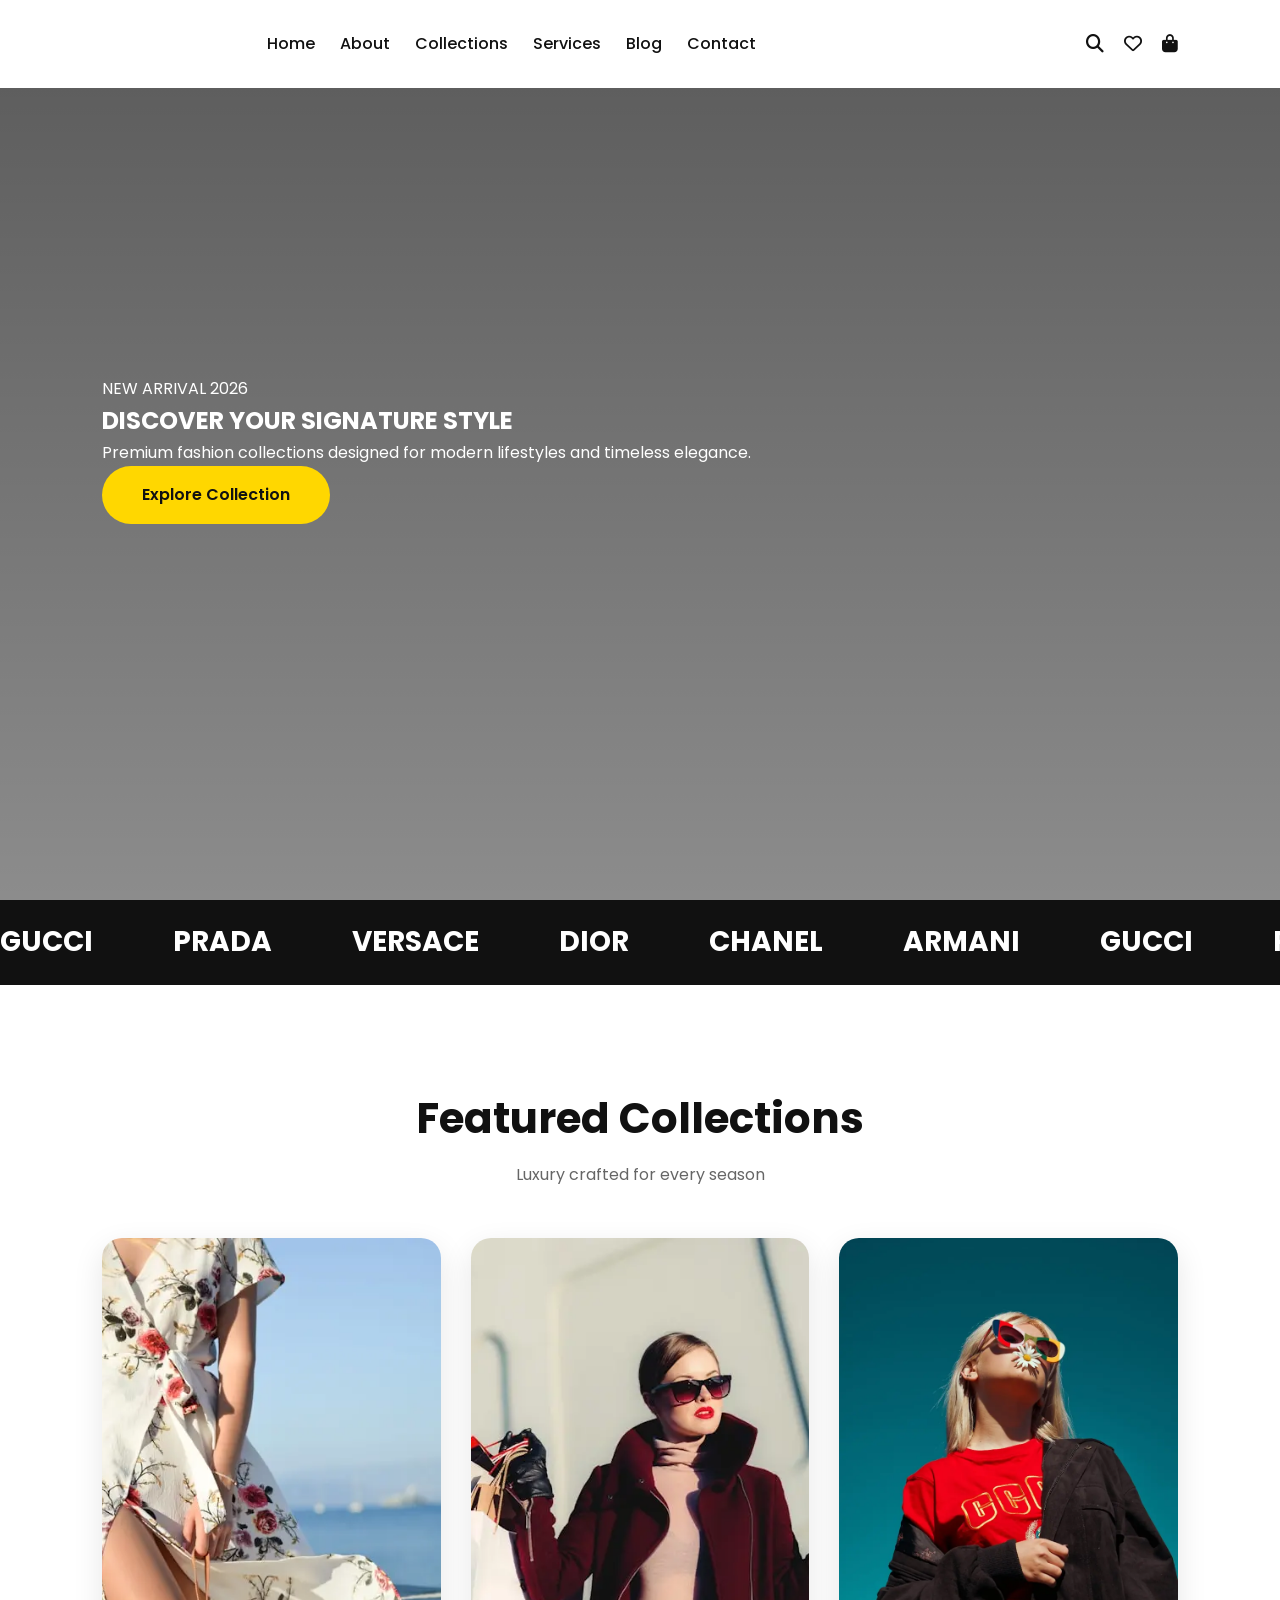
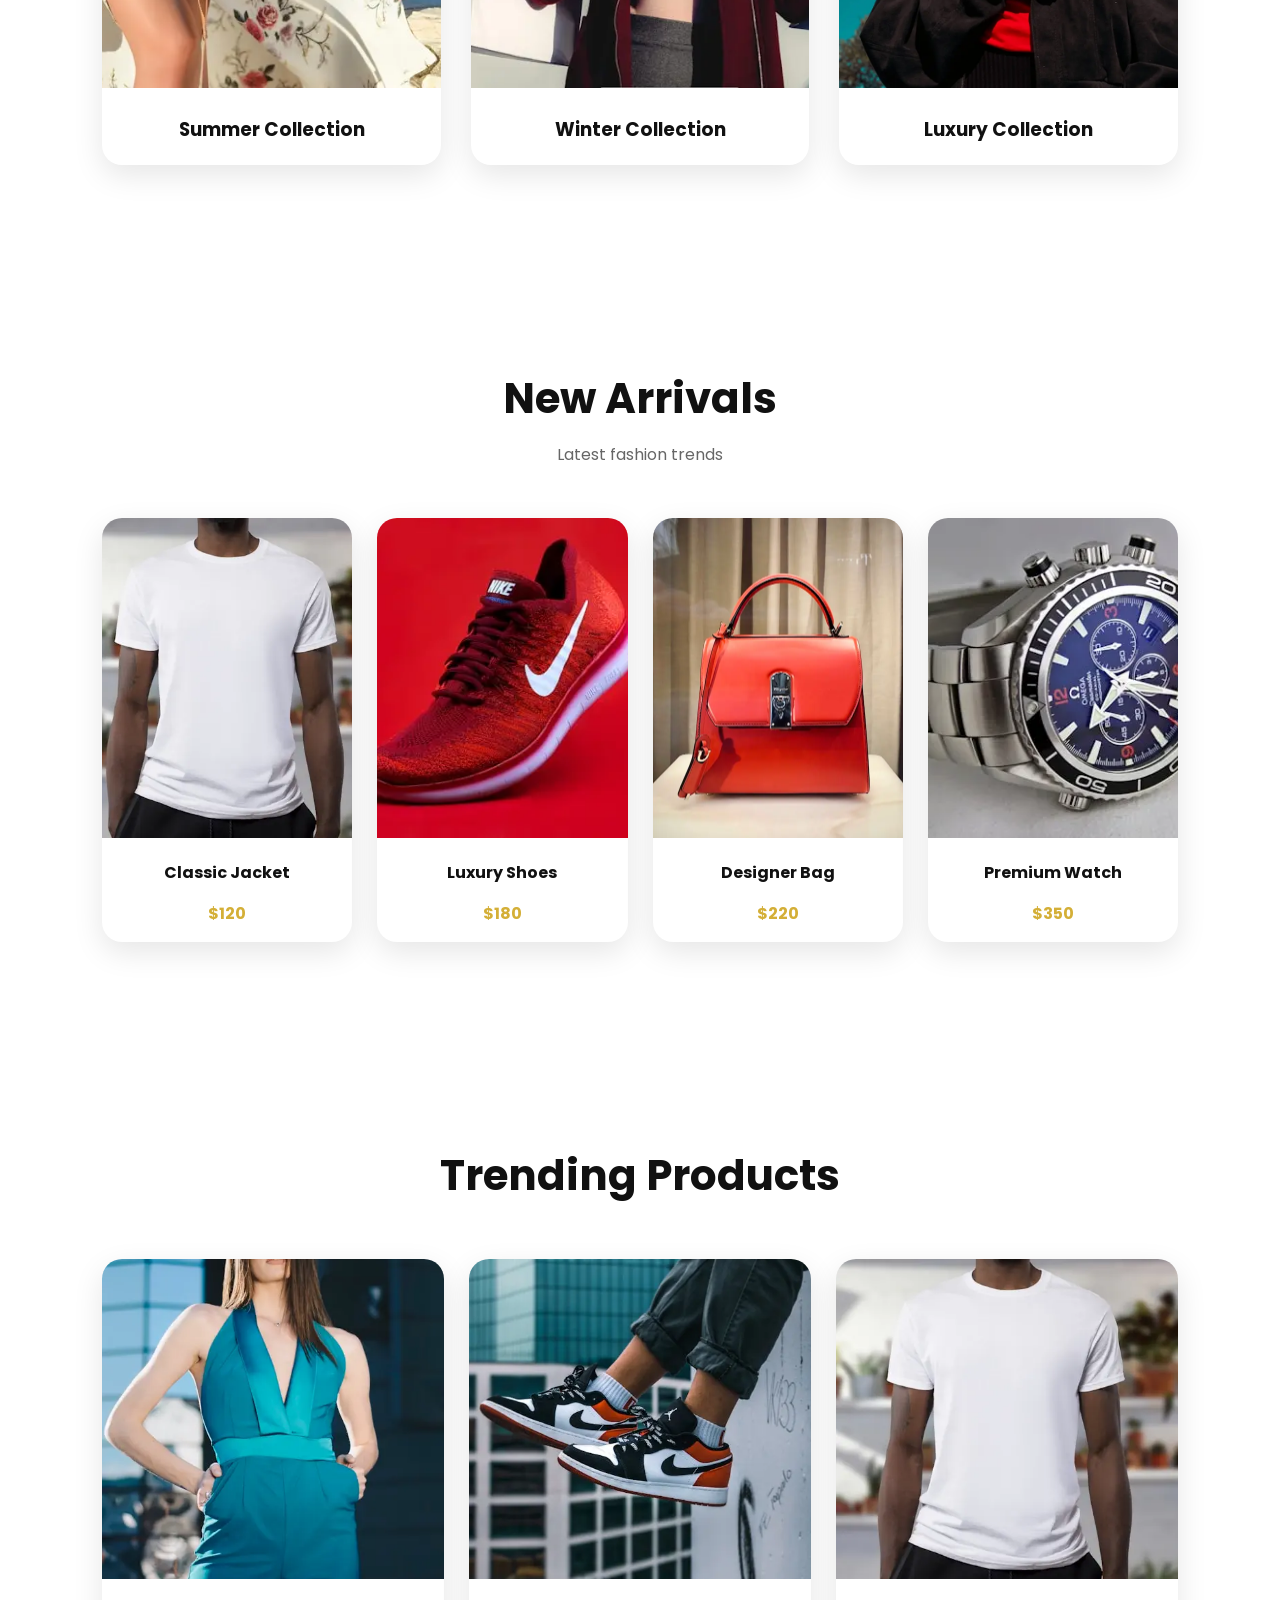
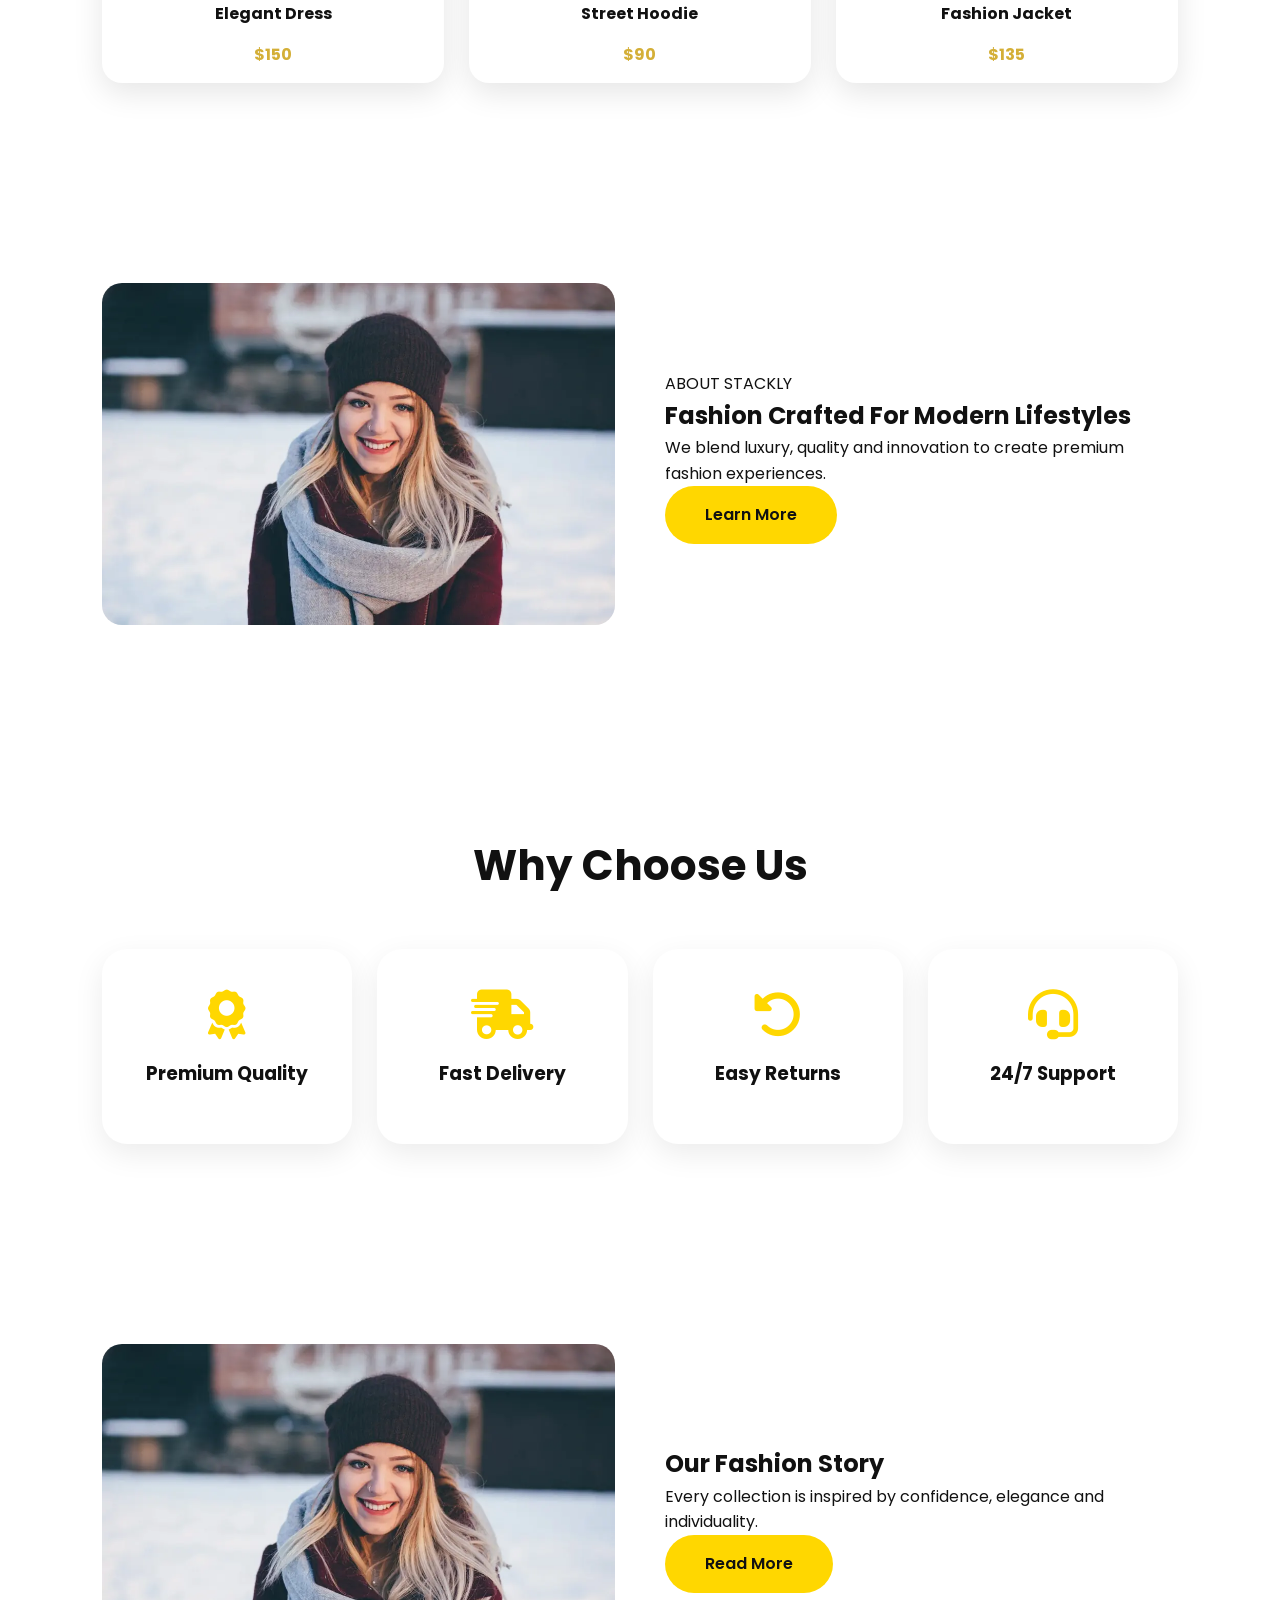
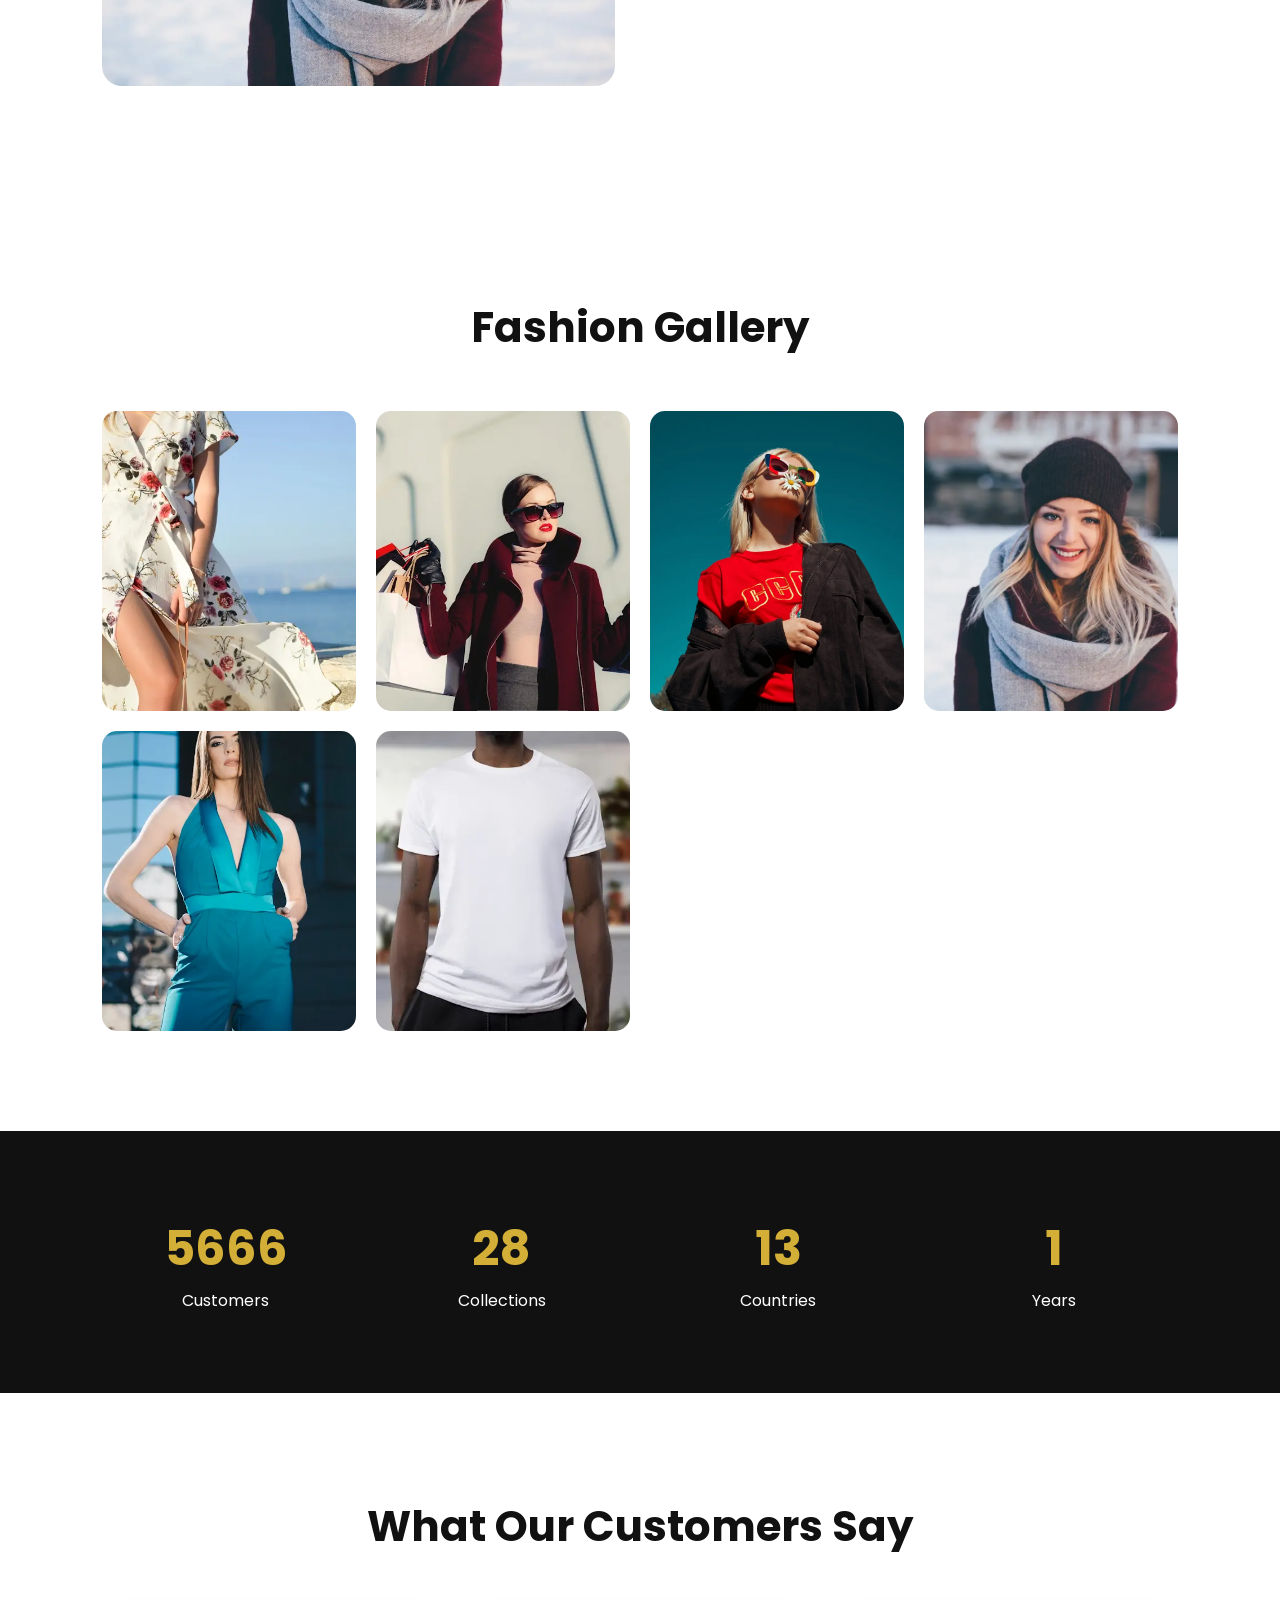
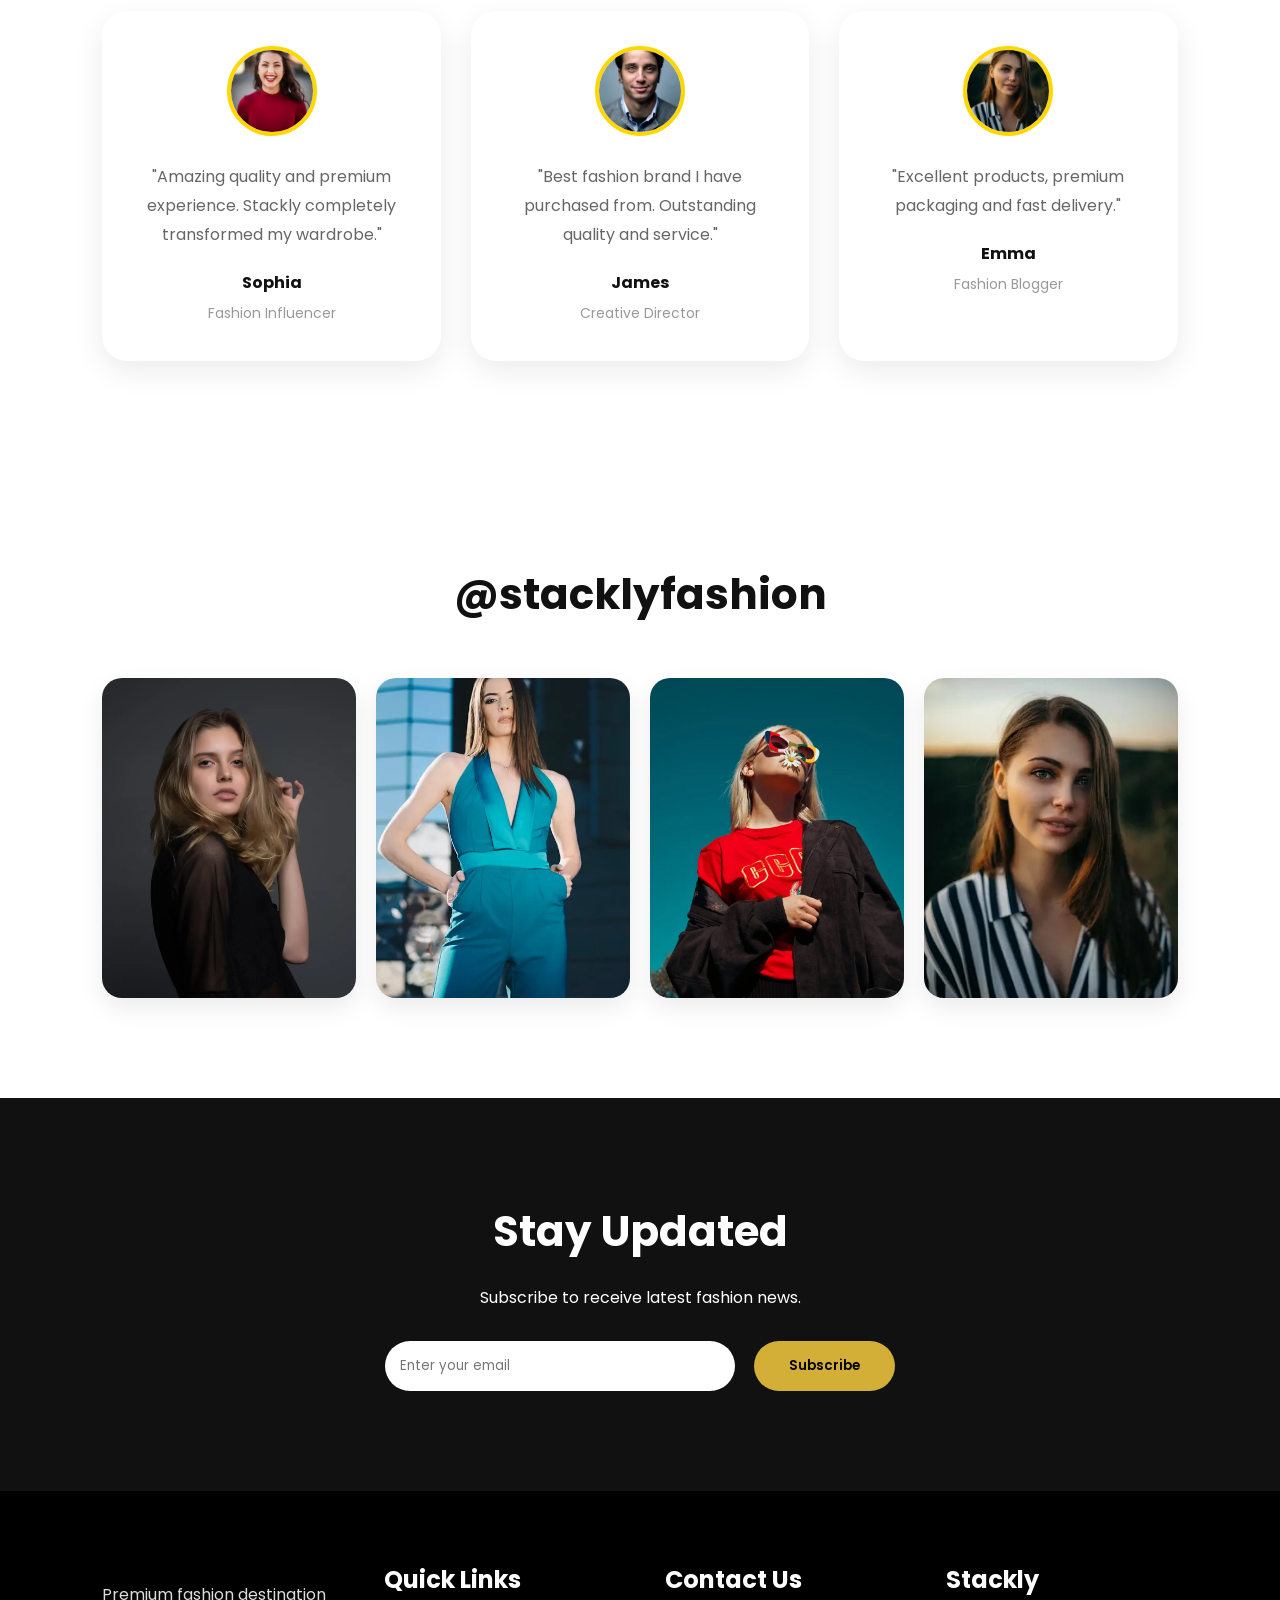
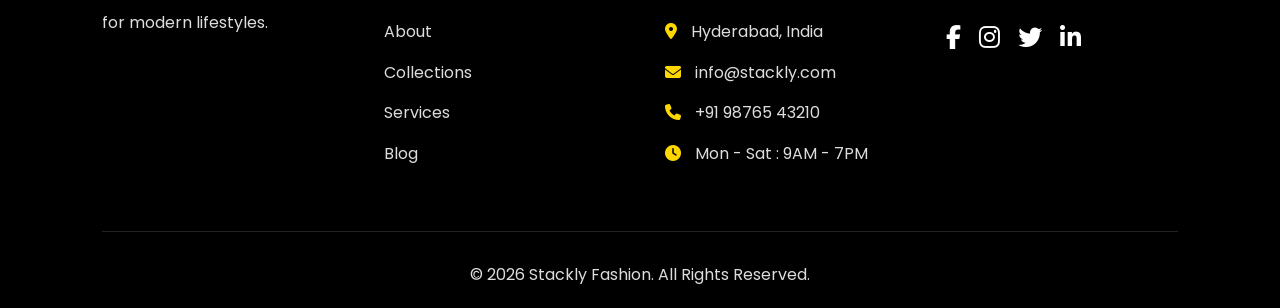
==== index.html @ 2f869a65 "first commit" ====
<!DOCTYPE html>
<html lang="en">
<head>
<meta charset="UTF-8">
<meta name="viewport" content="width=device-width, initial-scale=1.0">

<title>Stackly Fashion</title>

<link rel="stylesheet" href="style.css">

<link href="https://fonts.googleapis.com/css2?family=Poppins:wght@300;400;500;600;700;800&display=swap" rel="stylesheet">

<link rel="stylesheet"
href="https://cdnjs.cloudflare.com/ajax/libs/font-awesome/6.5.2/css/all.min.css">

</head>
<body>
<div class="loader">

    <div class="loader-content">

        <img src="images/logo2.png"
             alt=""
             class="loader-logo">

        <p class="loader-text">
            LOADING EXPERIENCE...
        </p>

    </div>

</div>


<!-- HEADER -->

<header class="header">

<div class="logo">
    <a href="index.html">
        <img src="images/logo.png" alt="">
    </a>
</div>

<nav class="navbar">

<a href="index.html">Home</a>
<a href="404.html">About</a>
<a href="404.html">Collections</a>
<a href="404.html">Services</a>
<a href="404.html">Blog</a>
<a href="404.html">Contact</a>

</nav>
<div class="overlay"></div>
<div class="header-icons">

<a href="404.html">
<i class="fa-solid fa-magnifying-glass"></i>
</a>

<a href="404.html">
<i class="fa-regular fa-heart"></i>
</a>

<a href="404.html">
<i class="fa-solid fa-bag-shopping"></i>
</a>

</div>

<div class="menu-btn">
<i class="fa-solid fa-bars"></i>
</div>

</header>

<!-- HERO -->

<section class="hero">

    <video autoplay muted loop playsinline class="hero-video">
        <source src="fashion-video.mp4/video.mp4" type="video/mp4">
    </video>

    <div class="hero-overlay"></div>

       <div class="hero-content">

        <span class="badge">NEW ARRIVAL 2026</span>

        <h1>
            DISCOVER YOUR
            SIGNATURE STYLE
        </h1>

        <p>
            Premium fashion collections designed
            for modern lifestyles and timeless elegance.
        </p>

        <div class="hero-buttons">

            <a href="404.html" class="btn">
                Explore Collection
            </a>

        </div>

    </div>



</section>

<!-- BRANDS -->

<section class="brands">

<div class="marquee">

<span>GUCCI</span>
<span>PRADA</span>
<span>VERSACE</span>
<span>DIOR</span>
<span>CHANEL</span>
<span>ARMANI</span>
<span>GUCCI</span>
<span>PRADA</span>

</div>

</section>

<!-- FEATURED COLLECTIONS -->

<section class="section">

<div class="section-title">

<h2>Featured Collections</h2>

<p>
Luxury crafted for every season
</p>

</div>

<div class="collection-grid">

<div class="collection-card fade-up">

<img src="images/img1 (1).webp">

<h3>Summer Collection</h3>

</div>

<div class="collection-card fade-up">

<img src="images/img2.webp">

<h3>Winter Collection</h3>

</div>

<div class="collection-card fade-up">

<img src="images/img3.webp">

<h3>Luxury Collection</h3>

</div>

</div>

</section>

<!-- NEW ARRIVALS -->

<section class="section">

<div class="section-title">

<h2>New Arrivals</h2>

<p>
Latest fashion trends
</p>

</div>

<div class="product-grid">

<div class="product-card">
<img src="images/img4.webp">
<h4>Classic Jacket</h4>
<span>$120</span>
</div>

<div class="product-card">
<img src="images/img5.webp">
<h4>Luxury Shoes</h4>
<span>$180</span>
</div>

<div class="product-card">
<img src="images/img6.webp">
<h4>Designer Bag</h4>
<span>$220</span>
</div>

<div class="product-card">
<img src="images/img7.webp">
<h4>Premium Watch</h4>
<span>$350</span>
</div>

</div>

</section>

<!-- TRENDING PRODUCTS -->

<section class="section">

<div class="section-title">

<h2>Trending Products</h2>

</div>

<div class="product-grid">

<div class="product-card">
<img src="images/img8.webp">
<h4>Elegant Dress</h4>
<span>$150</span>
</div>

<div class="product-card">
<img src="images/img9.webp">
<h4>Street Hoodie</h4>
<span>$90</span>
</div>

<div class="product-card">
<img src="images/img4.webp">
<h4>Fashion Jacket</h4>
<span>$135</span>
</div>

</div>

</section>

<!-- ABOUT -->
<section class="about section">

    <div class="about-image fade-left">

        <img src="images/img10.webp">

    </div>

    <div class="about-content fade-right">

        <span>ABOUT STACKLY</span>

        <h2>
            Fashion Crafted For
            Modern Lifestyles
        </h2>

        <p>
            We blend luxury, quality and innovation
            to create premium fashion experiences.
        </p>

        <a href="404.html" class="btn">
            Learn More
        </a>

    </div>

</section>
<!-- WHY CHOOSE US -->

<section class="section">

<div class="section-title">
<h2>Why Choose Us</h2>
</div>

<div class="why-grid">

<div class="why-card">
<i class="fa-solid fa-award"></i>
<h3>Premium Quality</h3>
</div>

<div class="why-card">
<i class="fa-solid fa-truck-fast"></i>
<h3>Fast Delivery</h3>
</div>

<div class="why-card">
<i class="fa-solid fa-rotate-left"></i>
<h3>Easy Returns</h3>
</div>

<div class="why-card">
<i class="fa-solid fa-headset"></i>
<h3>24/7 Support</h3>
</div>

</div>

</section>

<!-- FASHION STORY -->
<section class="story section">

    <div class="story-image fade-left">

        <img src="images/img10.webp">

    </div>

    <div class="story-content fade-right">

        <h2>Our Fashion Story</h2>

        <p>
            Every collection is inspired by confidence,
            elegance and individuality.
        </p>

        <a href="404.html" class="btn">
            Read More
        </a>

    </div>

</section>
<!-- GALLERY -->

<section class="section">

<div class="section-title">

<h2>Fashion Gallery</h2>

</div>

<div class="gallery-grid">

<img src="images/img1 (1).webp">

<img src="images/img2.webp">

<img src="images/img3.webp">

<img src="images/img10.webp">

<img src="images/img8.webp">

<img src="images/img4.webp">

</div>

</section>

<!-- COUNTERS -->

<section class="counter-section">

<div class="counter-box">
<h2 class="counter" data-target="50000">0</h2>
<p>Customers</p>
</div>

<div class="counter-box">
<h2 class="counter" data-target="250">0</h2>
<p>Collections</p>
</div>

<div class="counter-box">
<h2 class="counter" data-target="120">0</h2>
<p>Countries</p>
</div>

<div class="counter-box">
<h2 class="counter" data-target="15">0</h2>
<p>Years</p>
</div>

</section>

<!-- TESTIMONIALS -->
<section class="section">

    <div class="section-title">
        <h2>What Our Customers Say</h2>
    </div>

    <div class="testimonial-container">

        <div class="testimonial-card">

            <img src="images/img11.webp"
                 alt="Sophia">

            <p>
                "Amazing quality and premium experience.
                Stackly completely transformed my wardrobe."
            </p>

            <h4>Sophia</h4>

            <span>Fashion Influencer</span>

        </div>

        <div class="testimonial-card">

            <img src="images/img12.webp"
                 alt="James">

            <p>
                "Best fashion brand I have purchased from.
                Outstanding quality and service."
            </p>

            <h4>James</h4>

            <span>Creative Director</span>

        </div>

        <div class="testimonial-card">

            <img src="images/img13.webp"
                 alt="Emma">

            <p>
                "Excellent products, premium packaging
                and fast delivery."
            </p>

            <h4>Emma</h4>

            <span>Fashion Blogger</span>

        </div>

    </div>

</section>

<!-- INSTAGRAM -->

<section class="section">

<div class="section-title">

<h2>@stacklyfashion</h2>

</div>

<div class="instagram-grid">

<img src="images/img14.webp">

<img src="images/img8.webp">

<img src="images/img3.webp">

<img src="images/img13.webp">

</div>

</section>

<!-- NEWSLETTER -->

<section class="newsletter">

<h2>
Stay Updated
</h2>

<p>
Subscribe to receive latest fashion news.
</p>

<form>

<input
type="email"
placeholder="Enter your email">

<button>
Subscribe
</button>

</form>

</section>

<!-- FOOTER -->

<footer>

    <div class="footer-container">

        <!-- Logo Section -->

        
        <div class="footer-brand">
           <a href="index.html">
            <img src="images/logo2.png" alt="" class="footer-logo">
             </a>
            <p>
                Premium fashion destination for modern lifestyles.
            </p>

        </div>

        <!-- Quick Links -->

        <div class="footer-links">

            <h3>Quick Links</h3>

            <a href="404.html">About</a>

            <a href="404.html">Collections</a>

            <a href="404.html">Services</a>

            <a href="404.html">Blog</a>

        </div>

        <!-- Contact Us -->

        <div class="footer-contact">

            <h3>Contact Us</h3>

            <a href="404.html">
                <i class="fas fa-map-marker-alt"></i>
                Hyderabad, India
            </a>

            <a href="404.html">
                <i class="fas fa-envelope"></i>
                info@stackly.com
            </a>

            <a href="404.html">
                <i class="fas fa-phone"></i>
                +91 98765 43210
            </a>

            <a href="404.html">
                <i class="fas fa-clock"></i>
                Mon - Sat : 9AM - 7PM
            </a>

        </div>

        <!-- Social -->

        <div class="footer-social">

            <h3>Stackly</h3>

            <div class="socials">

                <a href="404.html">
                    <i class="fab fa-facebook-f"></i>
                </a>

                <a href="404.html">
                    <i class="fab fa-instagram"></i>
                </a>

                <a href="404.html">
                    <i class="fab fa-twitter"></i>
                </a>

                <a href="404.html">
                    <i class="fab fa-linkedin-in"></i>
                </a>

            </div>

        </div>

    </div>

    <div class="copyright">
        © 2026 Stackly Fashion. All Rights Reserved.
    </div>

</footer>

<script src="script.js"></script>

</body>
</html>
---- style.css ----
/* =========================
   GOOGLE FONT RESET
========================= */

*{
    margin:0;
    padding:0;
    box-sizing:border-box;
    font-family:'Poppins',sans-serif;
}

html{
    scroll-behavior:smooth;
}

body{
    background:#fff;
    color:#111;
    overflow-x:hidden;
    line-height:1.6;
}

/* =========================
   COLORS
========================= */

:root{
    --primary:#111;
    --secondary:#fff;
    --accent:#d4af37;
    --light:#f5f5f5;
    --gray:#666;
    --shadow:0 10px 30px rgba(0,0,0,.1);
}

/* =========================
   LOADER
========================= */
/* =========================
   LOADER
========================= */
/* STACKLY EXPERIENCE LOADER */

.loader{
    position:fixed;
    top:0;
    left:0;

    width:100%;
    height:100vh;

    background:rgba(0,0,0,0.95);

    display:flex;
    justify-content:center;
    align-items:center;

    z-index:99999;

    backdrop-filter:blur(8px);

    transition:0.8s ease;
}

.loader.hide{
    opacity:0;
    visibility:hidden;
}

.loader-content{
    text-align:center;
}

.loader-logo{
    width:280px;
    max-width:80%;
    height:auto;

    animation:fadeLogo 2s ease-in-out infinite;
}

.loader-text{
    margin-top:20px;

    color:#d4af37;

    font-size:18px;

    letter-spacing:6px;

    text-transform:uppercase;

    animation:textBlink 1.5s ease-in-out infinite;
}

@keyframes fadeLogo{

    0%{
        opacity:0.5;
        transform:scale(0.98);
    }

    50%{
        opacity:1;
        transform:scale(1);
    }

    100%{
        opacity:0.5;
        transform:scale(0.98);
    }

}

@keyframes textBlink{

    0%{
        opacity:0.4;
    }

    50%{
        opacity:1;
    }

    100%{
        opacity:0.4;
    }

}

@media(max-width:768px){

    .loader-logo{
        width:220px;
    }

    .loader-text{
        font-size:14px;
        letter-spacing:4px;
    }

}
/* =========================
   HEADER
========================= */

.header{
    position:fixed;
    top:0;
    left:0;
    width:100%;
    background:#ffffff;
    backdrop-filter:blur(12px);
    display:flex;
    justify-content:space-between;
    align-items:center;
    padding:18px 8%;
    z-index:1000;
    box-shadow:0 2px 10px rgba(0,0,0,.05);
}

.logo a{
    text-decoration:none;
    color:#111;
    font-size:28px;
    font-weight:800;
    letter-spacing:2px;
}

.navbar{
    display:flex;
    gap:25px;
}

.navbar a{
    text-decoration:none;
    color:#111;
    font-weight:500;
    transition:0.3s ease;
    display:inline-block;
}

.navbar a:hover{
    transform:scale(1.05);
    color:#FFD700;
}

.header-icons{
    display:flex;
    gap:20px;
}

.header-icons a{
    color:#111;
    font-size:18px;
    transition:0.3s ease;
    display:inline-block;
}

.header-icons a:hover{
    color:#FFD700;
    transform:scale(1.05);
}

.menu-btn{
    display:none;
    font-size:24px;
    cursor:pointer;
}

/* =========================
   HERO
========================= */
.hero{
    position:relative;
    min-height:100vh;
    display:flex;
    align-items:center;
    padding:0 8%;
    overflow:hidden;
}

.hero-video{
    position:absolute;
    top:0;
    left:0;

    width:100%;
    height:100%;

    object-fit:cover;

    z-index:-2;
}

.hero-overlay{
    position:absolute;
    top:0;
    left:0;

    width:100%;
    height:100%;

    background:
    linear-gradient(
        rgba(0,0,0,.65),
        rgba(0,0,0,.45)
    );

    z-index:-1;
}

.hero-content{
    position:relative;
    z-index:2;
    color:#fff;
    max-width:700px;
}

.btn{
    display:inline-flex;
    align-items:center;
    justify-content:center;

    background:#FFD700;
    color:#111;

    text-decoration:none;

    padding:16px 40px;

    border-radius:50px;

    font-size:16px;
    font-weight:600;

    border:none;

    transition:.4s ease;

    text-align:center;
}

.btn:hover{

    background:#ffcc00;

    transform:
    translateY(-5px);

    box-shadow:
    0 12px 25px rgba(255,215,0,.35);
}

@media(max-width:768px){

    .hero-buttons{
        display:flex;
        justify-content:center;
        align-items:center;
    }

    .btn{
        min-width:220px;
    }

}

@media(max-width:768px){

    .hero{
        text-align:center;
        justify-content:center;
        padding:0 20px;
    }

    .hero-content h1{
        font-size:42px;
    }

    .hero-content p{
        font-size:16px;
    }

}

/* =========================
   SECTION
========================= */

.section{
    padding:100px 8%;
}

.section-title{
    text-align:center;
    margin-bottom:50px;
}

.section-title h2{
    font-size:42px;
    margin-bottom:10px;
}

.section-title p{
    color:var(--gray);
}

/* =========================
   BRANDS
========================= */

.brands{
    background:#111;
    color:#fff;
    overflow:hidden;
    padding:20px 0;
}

.marquee{
    display:flex;
    gap:80px;
    white-space:nowrap;
    animation:marquee 15s linear infinite;
}

.marquee span{
    font-size:28px;
    font-weight:700;
}

@keyframes marquee{
    from{
        transform:translateX(0);
    }
    to{
        transform:translateX(-50%);
    }
}

/* =========================
   COLLECTIONS
========================= */

.collection-grid{
    display:grid;
    grid-template-columns:repeat(auto-fit,minmax(300px,1fr));
    gap:30px;
}

.collection-card{
    overflow:hidden;
    border-radius:20px;
    box-shadow:var(--shadow);
}

.collection-card img{
    width:100%;
    height:450px;
    object-fit:cover;
    transition:.5s;
}

.collection-card:hover img{
    transform:scale(1.1);
}

.collection-card h3{
    padding:20px;
    text-align:center;
}

/* =========================
   PRODUCTS
========================= */

.product-grid{
    display:grid;
    grid-template-columns:repeat(auto-fit,minmax(250px,1fr));
    gap:25px;
}

.product-card{
    background:#fff;
    border-radius:20px;
    overflow:hidden;
    text-align:center;
    box-shadow:var(--shadow);
    transition:.4s;
}

.product-card:hover{
    transform:translateY(-10px);
}

.product-card img{
    width:100%;
    height:320px;
    object-fit:cover;
}

.product-card h4{
    margin-top:15px;
}

.product-card span{
    display:block;
    color:var(--accent);
    font-weight:700;
    padding:15px;
}

/* =========================
   ABOUT
========================= */

.about,
.story{
    display:grid;
    grid-template-columns:1fr 1fr;
    gap:50px;
    align-items:center;
}

.about img,
.story img{
    width:100%;
    border-radius:20px;
}

.fade-left,
.fade-right{
    opacity:0;
    transition:all 1.5s ease;
}

.fade-left{
    transform:translateX(-150px);
}

.fade-right{
    transform:translateX(150px);
}

.fade-left.show,
.fade-right.show{
    opacity:1;
    transform:translateX(0);
}

@media(max-width:768px){

    .about{
        display:flex;
        flex-direction:column;
        align-items:center;
        text-align:center;
        gap:35px;
    }

    .about-image{
        width:100%;
        display:flex;
        justify-content:center;
    }

    .about-image img{
        width:100%;
        max-width:320px;
        height:420px;
        object-fit:cover;
        border-radius:25px;

        box-shadow:
        0 20px 40px rgba(0,0,0,.15);
    }

    .about-content h2{
        font-size:42px;
        line-height:1.2;
        margin-bottom:20px;
    }

    .about-content p{
        max-width:350px;
        margin:auto;
        line-height:1.8;
    }

}

/* =========================
   WHY US
========================= */

.why-grid{
    display:grid;
    grid-template-columns:repeat(auto-fit,minmax(250px,1fr));
    gap:25px;
}

.why-card{
    background:#fff;
    text-align:center;
    padding:40px;
    border-radius:20px;
    box-shadow:var(--shadow);
}

.why-card i{
    font-size:40px;
    color:var(--accent);
    margin-bottom:15px;
}


/* WHY CHOOSE US CARD */

.why-card{
    background:#fff;
    padding:40px 30px;
    border-radius:25px;
    text-align:center;

    transition:all .5s ease;

    box-shadow:0 10px 30px rgba(0,0,0,.08);

    overflow:hidden;

    position:relative;
}

.why-card:hover{

    transform:
    translateY(-15px)
    scale(1.03);

    box-shadow:
    0 25px 50px rgba(0,0,0,.15);
}

.why-card i{

    font-size:50px;

    color:#FFD700;

    margin-bottom:20px;

    transition:.5s ease;
}

.why-card:hover i{

    transform:scale(1.2) rotate(10deg);

    color:#ffcc00;
}

.why-card h3{

    margin-bottom:15px;

    transition:.4s ease;
}

.why-card:hover h3{

    color:#FFD700;
}

.why-card p{

    color:#666;

    transition:.4s ease;
}

.why-card:hover p{

    color:#111;
}

/*Story section*/

@media(max-width:768px){

    .story{
        display:flex;
        flex-direction:column;
        align-items:center;
        text-align:center;
        gap:35px;
    }

    .story-image{
        width:100%;
        display:flex;
        justify-content:center;
    }

    .story-image img{

        width:100%;
        max-width:320px;

        height:420px;

        object-fit:cover;

        border-radius:25px;

        box-shadow:
        0 20px 40px rgba(0,0,0,.15);
    }

    .story-content h2{

        font-size:42px;

        line-height:1.2;
    }

    .story-content p{

        max-width:350px;

        margin:auto;

        line-height:1.8;
    }

}
/* =========================
   GALLERY
========================= */

.gallery-grid{
    display:grid;
    grid-template-columns:repeat(auto-fit,minmax(250px,1fr));
    gap:20px;
}

.gallery-grid img{
    width:100%;
    height:300px;
    object-fit:cover;
    border-radius:15px;
    transition:.4s;
}

.gallery-grid img:hover{
    transform:scale(1.05);
}





/* =========================
   COUNTERS
========================= */

.counter-section{
    background:#111;
    color:#fff;
    display:grid;
    grid-template-columns:repeat(auto-fit,minmax(200px,1fr));
    gap:30px;
    padding:80px 8%;
    text-align:center;
}

.counter-box h2{
    font-size:48px;
    color:var(--accent);
}

/* =========================
   TESTIMONIALS
========================= */
.testimonial-container{
    display:grid;
    grid-template-columns:repeat(auto-fit,minmax(300px,1fr));
    gap:30px;
}

.testimonial-card{
    background:#fff;
    padding:35px;
    border-radius:25px;
    text-align:center;

    box-shadow:0 10px 30px rgba(0,0,0,.08);

    transition:.5s ease;
}

.testimonial-card:hover{
    transform:translateY(-12px);
    box-shadow:0 20px 50px rgba(0,0,0,.15);
}

.testimonial-card img{
    width:90px;
    height:90px;
    border-radius:50%;
    object-fit:cover;

    margin:0 auto 20px;

    border:4px solid #FFD700;
}

.testimonial-card p{
    color:#666;
    line-height:1.8;
    margin-bottom:20px;
}

.testimonial-card h4{
    color:#111;
    margin-bottom:5px;
}

.testimonial-card span{
    color:#999;
    font-size:14px;
}

@media(max-width:768px){

    .testimonial-container{
        grid-template-columns:1fr;
        gap:20px;
    }

    .testimonial-card{
        padding:25px 20px;
    }

    .testimonial-card img{
        width:80px;
        height:80px;
    }

    .testimonial-card p{
        font-size:15px;
        line-height:1.7;
    }

    .testimonial-card h4{
        font-size:18px;
    }

}

/* =========================
   INSTAGRAM
========================= */

.instagram-grid{
    display:grid;
    grid-template-columns:repeat(auto-fit,minmax(250px,1fr));
    gap:20px;
}

.instagram-grid img{
    width:100%;
    border-radius:15px;
}

.instagram-grid img{

    width:100%;

    height:320px;

    object-fit:cover;

    border-radius:20px;

    cursor:pointer;

    transition:all .6s ease;

    box-shadow:
    0 10px 25px rgba(0,0,0,.08);
}

.instagram-grid img:hover{

    transform:
    translateY(-12px)
    scale(1.05);

    box-shadow:
    0 25px 50px rgba(0,0,0,.18);
}

/* =========================
   NEWSLETTER
========================= */

.newsletter{
    background:#111;
    color:#fff;
    text-align:center;
    padding:100px 8%;
}

.newsletter h2{
    font-size:42px;
    margin-bottom:20px;
}

.newsletter form{
    margin-top:30px;
}

.newsletter input{
    width:350px;
    max-width:90%;
    padding:15px;
    border:none;
    border-radius:40px;
}

.newsletter button{
    padding:15px 35px;
    border:none;
    background:var(--accent);
    border-radius:40px;
    font-weight:600;
    cursor:pointer;
    margin-left:15px;
}

@media(max-width:768px){

    .newsletter form{
        display:flex;
        flex-direction:column;
        align-items:center;
        gap:20px;
    }

    .newsletter input{
        width:100%;
        max-width:320px;
        margin:0;
    }

    .newsletter button{
        width:180px;
        margin:0;
    }

}

/* =========================
   FOOTER
========================= */
footer{
    background:#000;
    color:#fff;
    padding:70px 8% 20px;
}

.footer-container{
    display:grid;
    grid-template-columns:repeat(auto-fit,minmax(220px,1fr));
    gap:50px;
}

.footer-logo{
    width:170px;
    margin-bottom:20px;
}

.footer-brand p{
    color:#ddd;
    line-height:1.8;
}

.footer-links h3,
.footer-contact h3,
.footer-social h3{
    margin-bottom:20px;
    font-size:24px;
}

.footer-links a,
.footer-contact a{
    display:block;
    color:#ddd;
    text-decoration:none;
    margin-bottom:15px;
    transition:.3s ease;
}

.footer-links a:hover,
.footer-contact a:hover{
    color:#FFD700;
    transform:translateX(8px);
}

.footer-contact i{
    color:#FFD700;
    margin-right:10px;
}

.socials{
    display:flex;
    gap:18px;
}

.socials a{
    color:#fff;
    font-size:24px;
    transition:.3s ease;
}

.socials a:hover{
    color:#FFD700;
    transform:translateY(-5px);
}

.copyright{
    text-align:center;
    border-top:1px solid #222;
    margin-top:50px;
    padding-top:30px;
    color:#ddd;
}

@media(max-width:768px){

    .footer-container{
        grid-template-columns:1fr;
        gap:35px;
    }

    .footer-logo{
        width:140px;
    }

}

/* =========================
   ANIMATIONS
========================= */

.fade-up{
    animation:fadeUp 1s ease;
}

@keyframes fadeUp{
    from{
        opacity:0;
        transform:translateY(50px);
    }
    to{
        opacity:1;
        transform:translateY(0);
    }
}

/* =========================
   MOBILE
========================= */
@media(max-width:768px){

    .navbar{
        position:fixed;
        top:0;
        left:-300px;

        width:280px;
        height:100vh;

        background:#ffffff;

        display:flex;
        flex-direction:column;
        align-items:flex-start;

        padding:100px 30px;

        gap:25px;

        box-shadow:5px 0 25px rgba(0,0,0,0.15);

        transition:0.4s ease;

        z-index:999;
    }

    .navbar.active{
        left:0;
    }

    .navbar a{
        font-size:20px;
        font-weight:600;
        color:#111;
        text-decoration:none;
        transition:.3s;
    }

    .navbar a:hover{
        color:#FFD700;
        padding-left:10px;
    }

    .menu-btn{
        display:block;
        font-size:30px;
        cursor:pointer;
        z-index:1001;
    }

    .overlay{
        position:fixed;
        top:0;
        left:0;
        width:100%;
        height:100vh;

        background:rgba(0,0,0,.5);

        opacity:0;
        visibility:hidden;

        transition:.3s;

        z-index:998;
    }

    .overlay.active{
        opacity:1;
        visibility:visible;
    }
}

.logo{
    display:flex;
    align-items:center;
    background-color: transparent;
}

.logo img{
    height:52px;
    width:auto;
    display:block;
    object-fit:contain;
    transition:0.3s ease;
}

.logo img:hover{
    transform:scale(1.05);
}

.footer-logo{
    width:170px;
    margin-bottom:20px;
    transition:0.3s ease;
}

.footer-logo:hover{
    transform:scale(1.05);
}

@media(max-width:768px){

    .footer-logo{
        width:140px;
        height:auto;
        display:block;
        margin-bottom:20px;
    }

}



.container{
    width:100%;
    max-width:700px;
    margin:auto;
    padding:20px;
}

@media(max-width:768px){

    .error-code{
        font-size:100px !important;
    }

    h2{
        font-size:28px !important;
    }

    p{
        font-size:15px;
    }

    .btn{
        width:100%;
        max-width:250px;
    }

}


.footer-brand{
    display:block;
}

.footer-logo{
    display:block !important;
    width:160px;
    height:auto;
    margin-bottom:20px;
}

@media(max-width:768px){

    .footer-brand{
        display:block !important;
        text-align:left;
    }

    .footer-logo{
        display:block !important;
        width:140px;
        height:auto;
        visibility:visible !important;
        opacity:1 !important;
    }

}
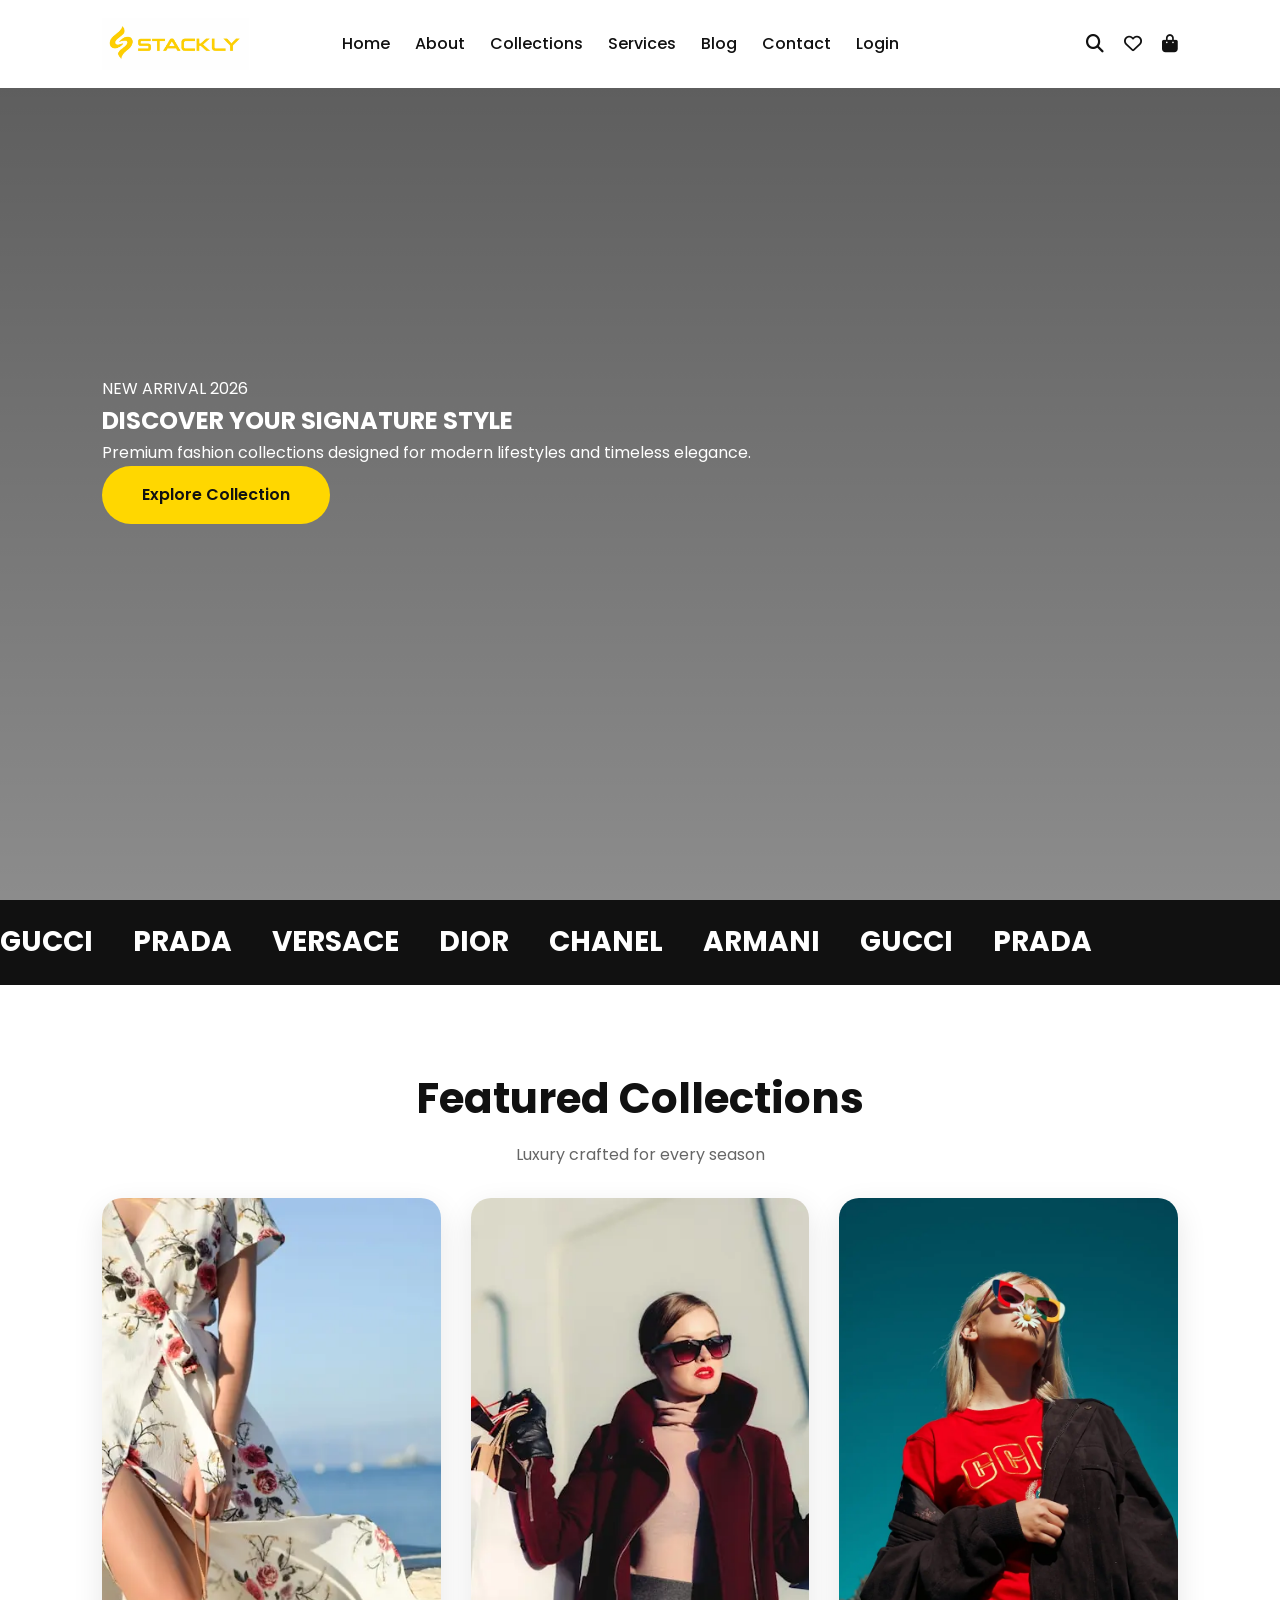
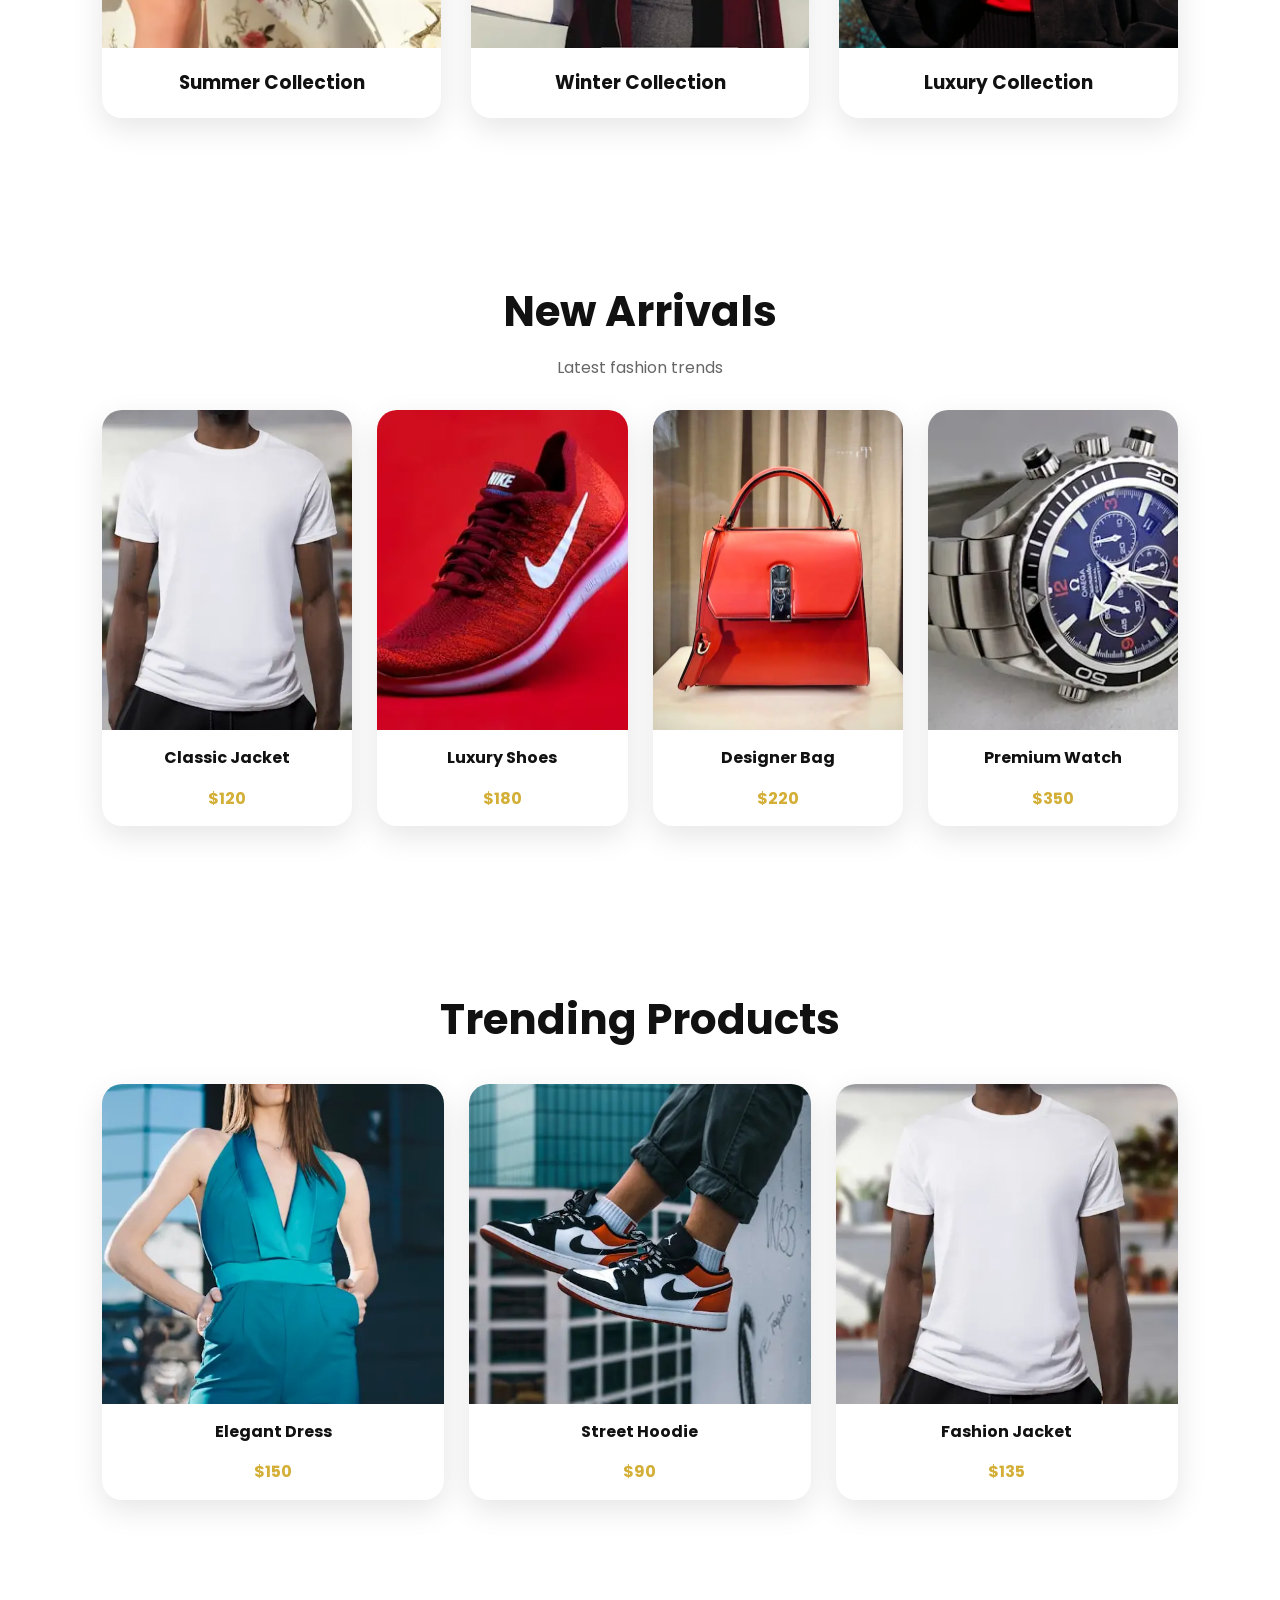
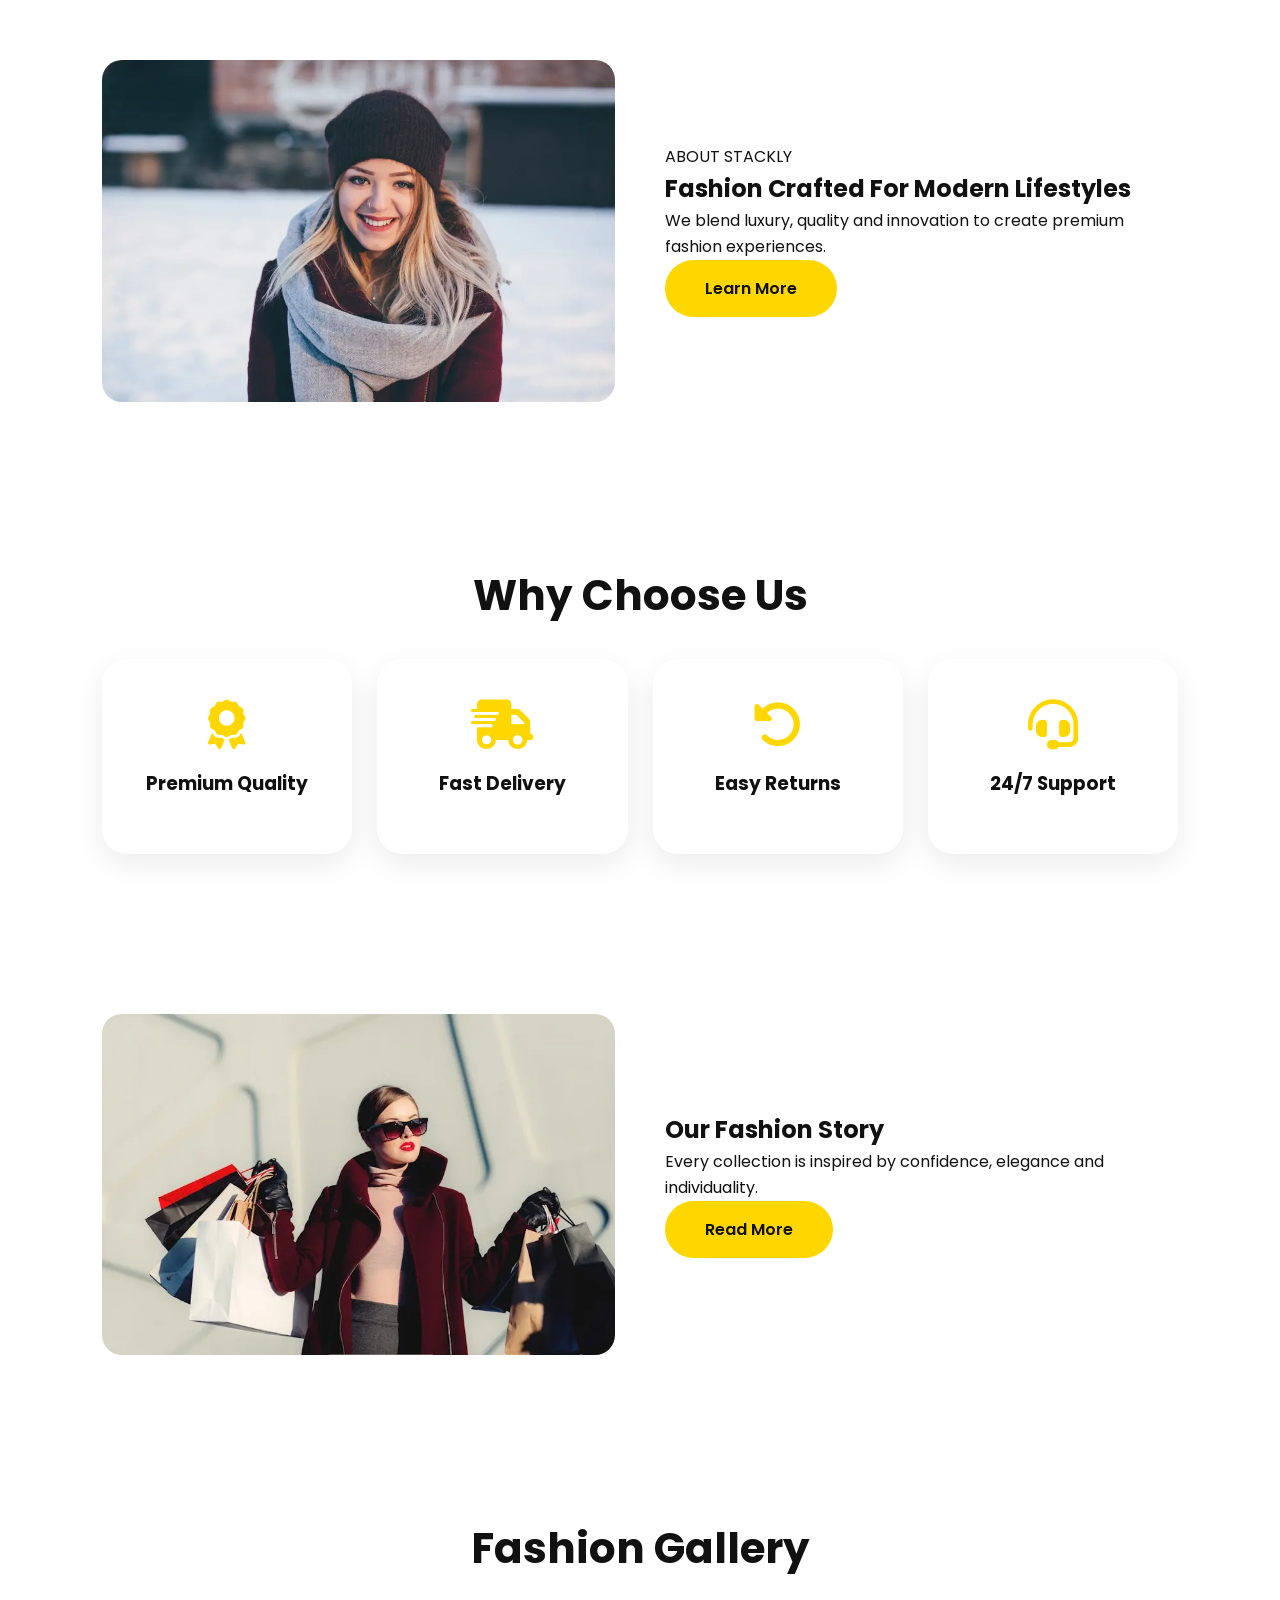
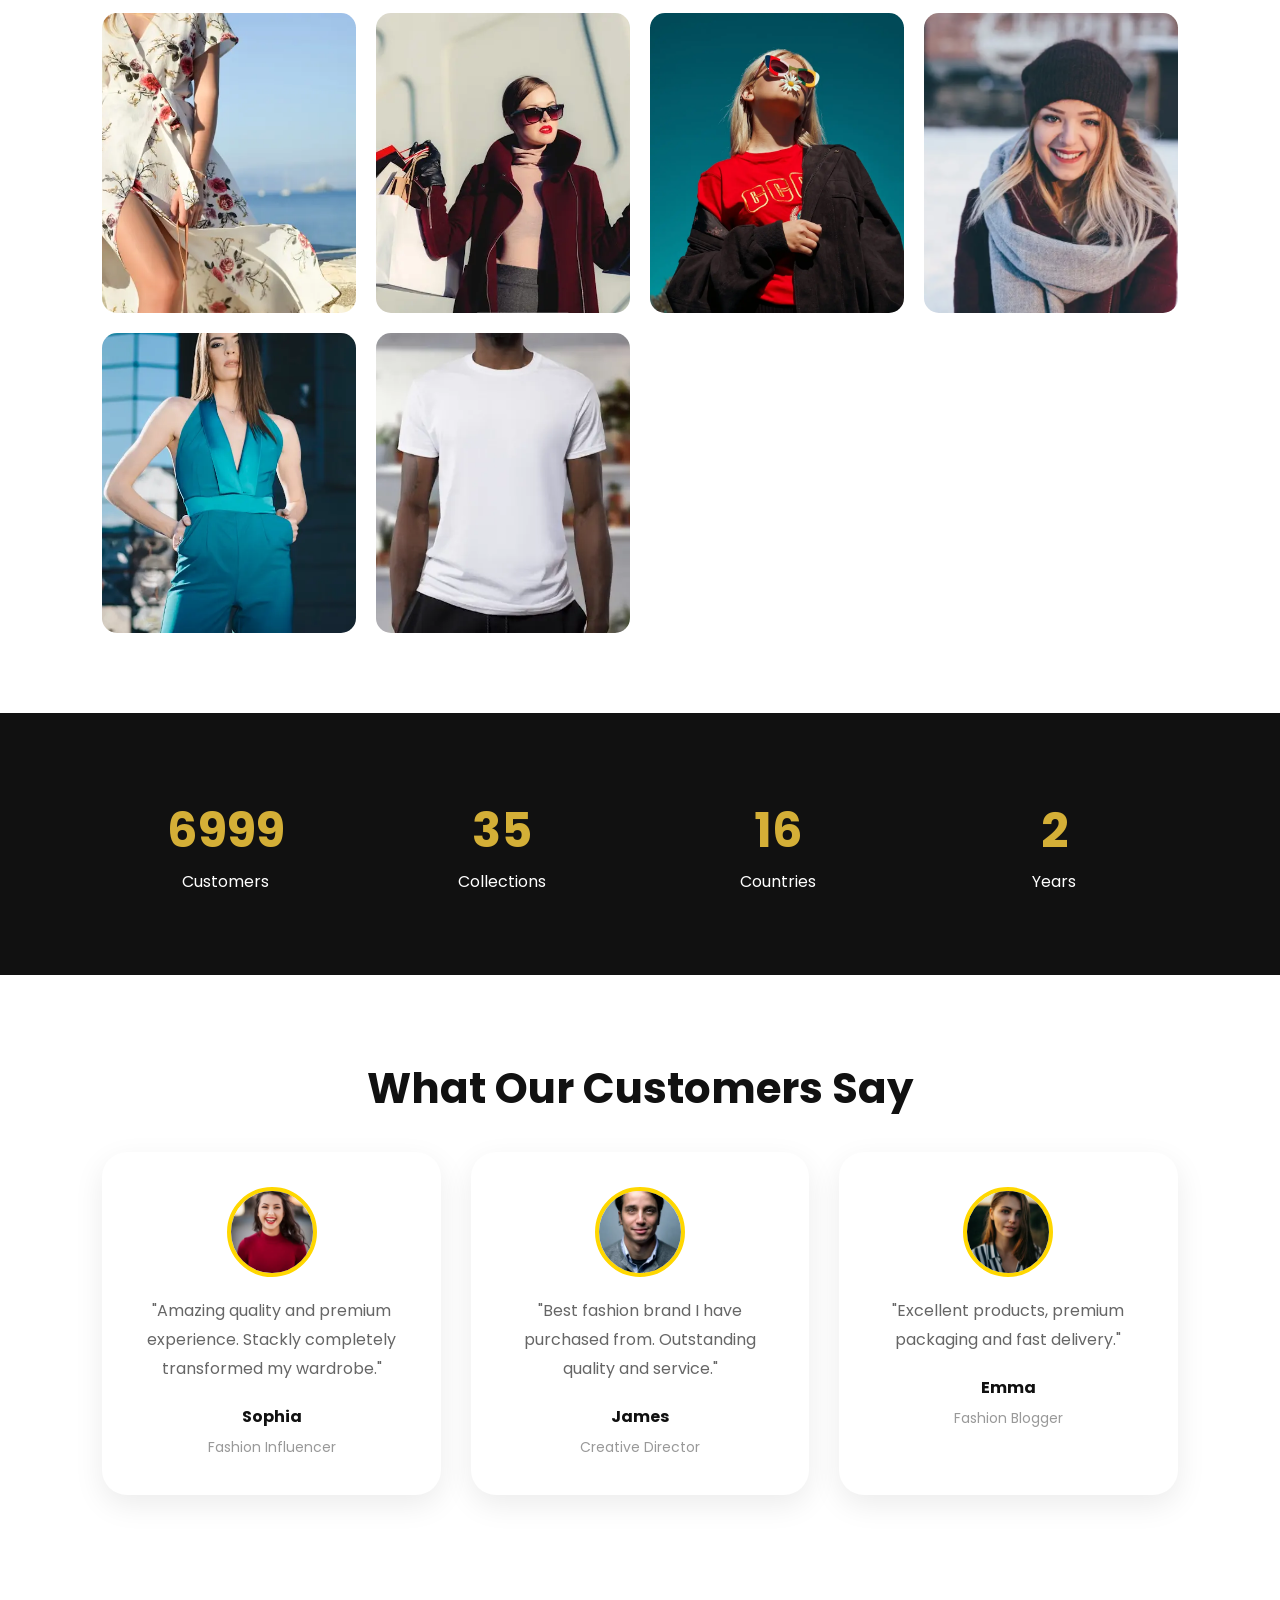
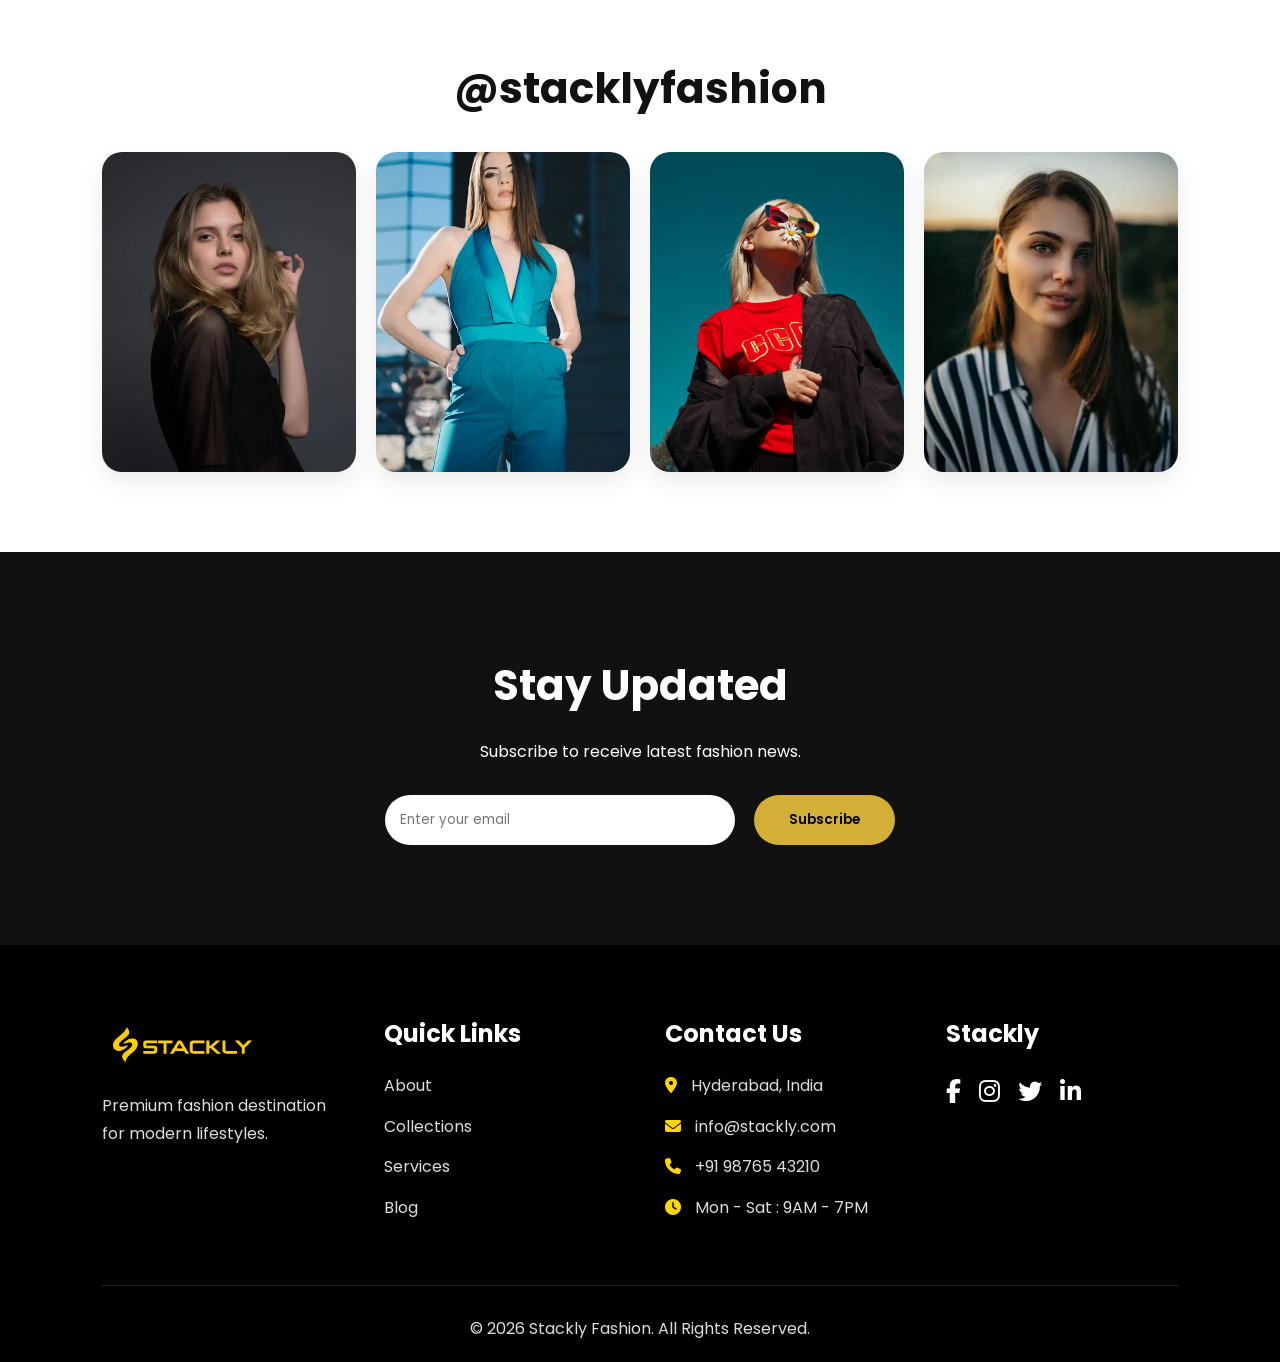
==== commit 4dff7d41: "first commit" ====
--- a/index.html
+++ b/index.html
@@ -19,7 +19,7 @@
 
     <div class="loader-content">
 
-        <img src="images/logo2.png"
+        <img src="images/logo2.webp"
              alt=""
              class="loader-logo">
 
@@ -38,7 +38,7 @@
 
 <div class="logo">
     <a href="index.html">
-        <img src="images/logo.png" alt="">
+        <img src="images/logo (2).webp" alt="">
     </a>
 </div>
 
@@ -50,6 +50,7 @@
 <a href="404.html">Services</a>
 <a href="404.html">Blog</a>
 <a href="404.html">Contact</a>
+<a href="404.html">Login</a>
 
 </nav>
 <div class="overlay"></div>
@@ -323,7 +324,7 @@
 
     <div class="story-image fade-left">
 
-        <img src="images/img10.webp">
+        <img src="images/img2.webp">
 
     </div>
 
@@ -519,7 +520,7 @@
         
         <div class="footer-brand">
            <a href="index.html">
-            <img src="images/logo2.png" alt="" class="footer-logo">
+            <img src="images/logo2.webp" alt="" class="footer-logo">
              </a>
             <p>
                 Premium fashion destination for modern lifestyles.
--- a/style.css
+++ b/style.css
@@ -18,8 +18,17 @@
     color:#111;
     overflow-x:hidden;
     line-height:1.6;
-}
-
+    width:100%;
+    max-width:100%;
+    overflow-x:hidden !important;
+}
+
+img,
+video{
+    max-width:100%;
+    height:auto;
+    display:block;
+}
 /* =========================
    COLORS
 ========================= */
@@ -33,12 +42,7 @@
     --shadow:0 10px 30px rgba(0,0,0,.1);
 }
 
-/* =========================
-   LOADER
-========================= */
-/* =========================
-   LOADER
-========================= */
+
 /* STACKLY EXPERIENCE LOADER */
 
 .loader{
@@ -329,12 +333,12 @@
 ========================= */
 
 .section{
-    padding:100px 8%;
+    padding:80px 8%;
 }
 
 .section-title{
     text-align:center;
-    margin-bottom:50px;
+    margin-bottom:30px;
 }
 
 .section-title h2{
@@ -344,6 +348,18 @@
 
 .section-title p{
     color:var(--gray);
+}
+
+@media(max-width:768px){
+
+    .section{
+        padding:50px 20px;
+    }
+
+    .section-title{
+        margin-bottom:30px;
+    }
+
 }
 
 /* =========================
@@ -356,10 +372,14 @@
     overflow:hidden;
     padding:20px 0;
 }
+.marquee-wrapper{
+    width:100%;
+    overflow:hidden;
+}
 
 .marquee{
     display:flex;
-    gap:80px;
+    gap:40px;
     white-space:nowrap;
     animation:marquee 15s linear infinite;
 }
@@ -378,6 +398,17 @@
     }
 }
 
+@media(max-width:768px){
+
+    .marquee{
+        gap:20px;
+    }
+
+    .marquee span{
+        font-size:18px;
+    }
+
+}
 /* =========================
    COLLECTIONS
 ========================= */
@@ -473,13 +504,15 @@
     opacity:0;
     transition:all 1.5s ease;
 }
-
 .fade-left{
-    transform:translateX(-150px);
+    opacity:0;
+    transform:translateX(-40px);
+    
 }
 
 .fade-right{
-    transform:translateX(150px);
+    opacity:0;
+    transform:translateX(40px);
 }
 
 .fade-left.show,
@@ -1181,4 +1214,25 @@
         opacity:1 !important;
     }
 
-}+}
+
+
+@media(max-width:768px){
+
+    *{
+        max-width:100%;
+    }
+
+    .about,
+    .story,
+    .collection-grid,
+    .product-grid,
+    .why-grid,
+    .instagram-grid,
+    .testimonial-container,
+    .footer-container{
+        width:100%;
+        overflow:hidden;
+    }
+
+}
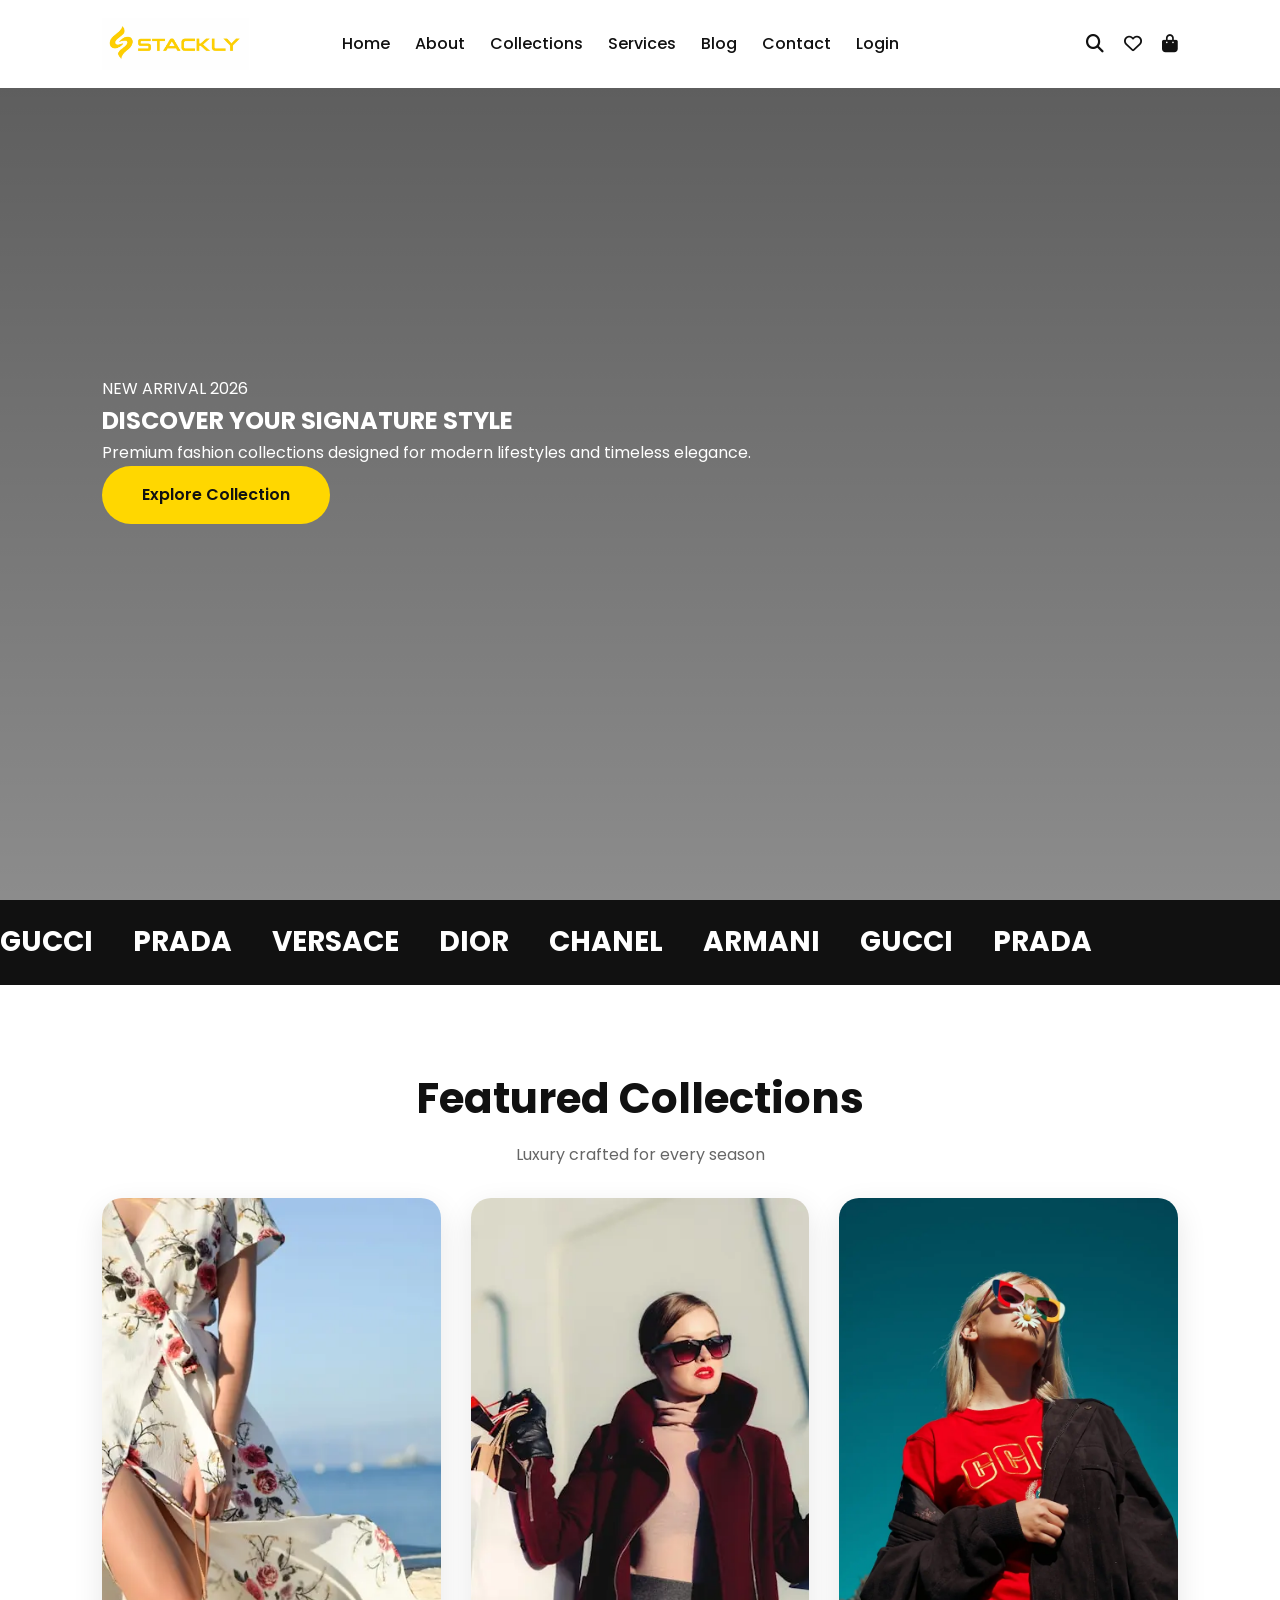
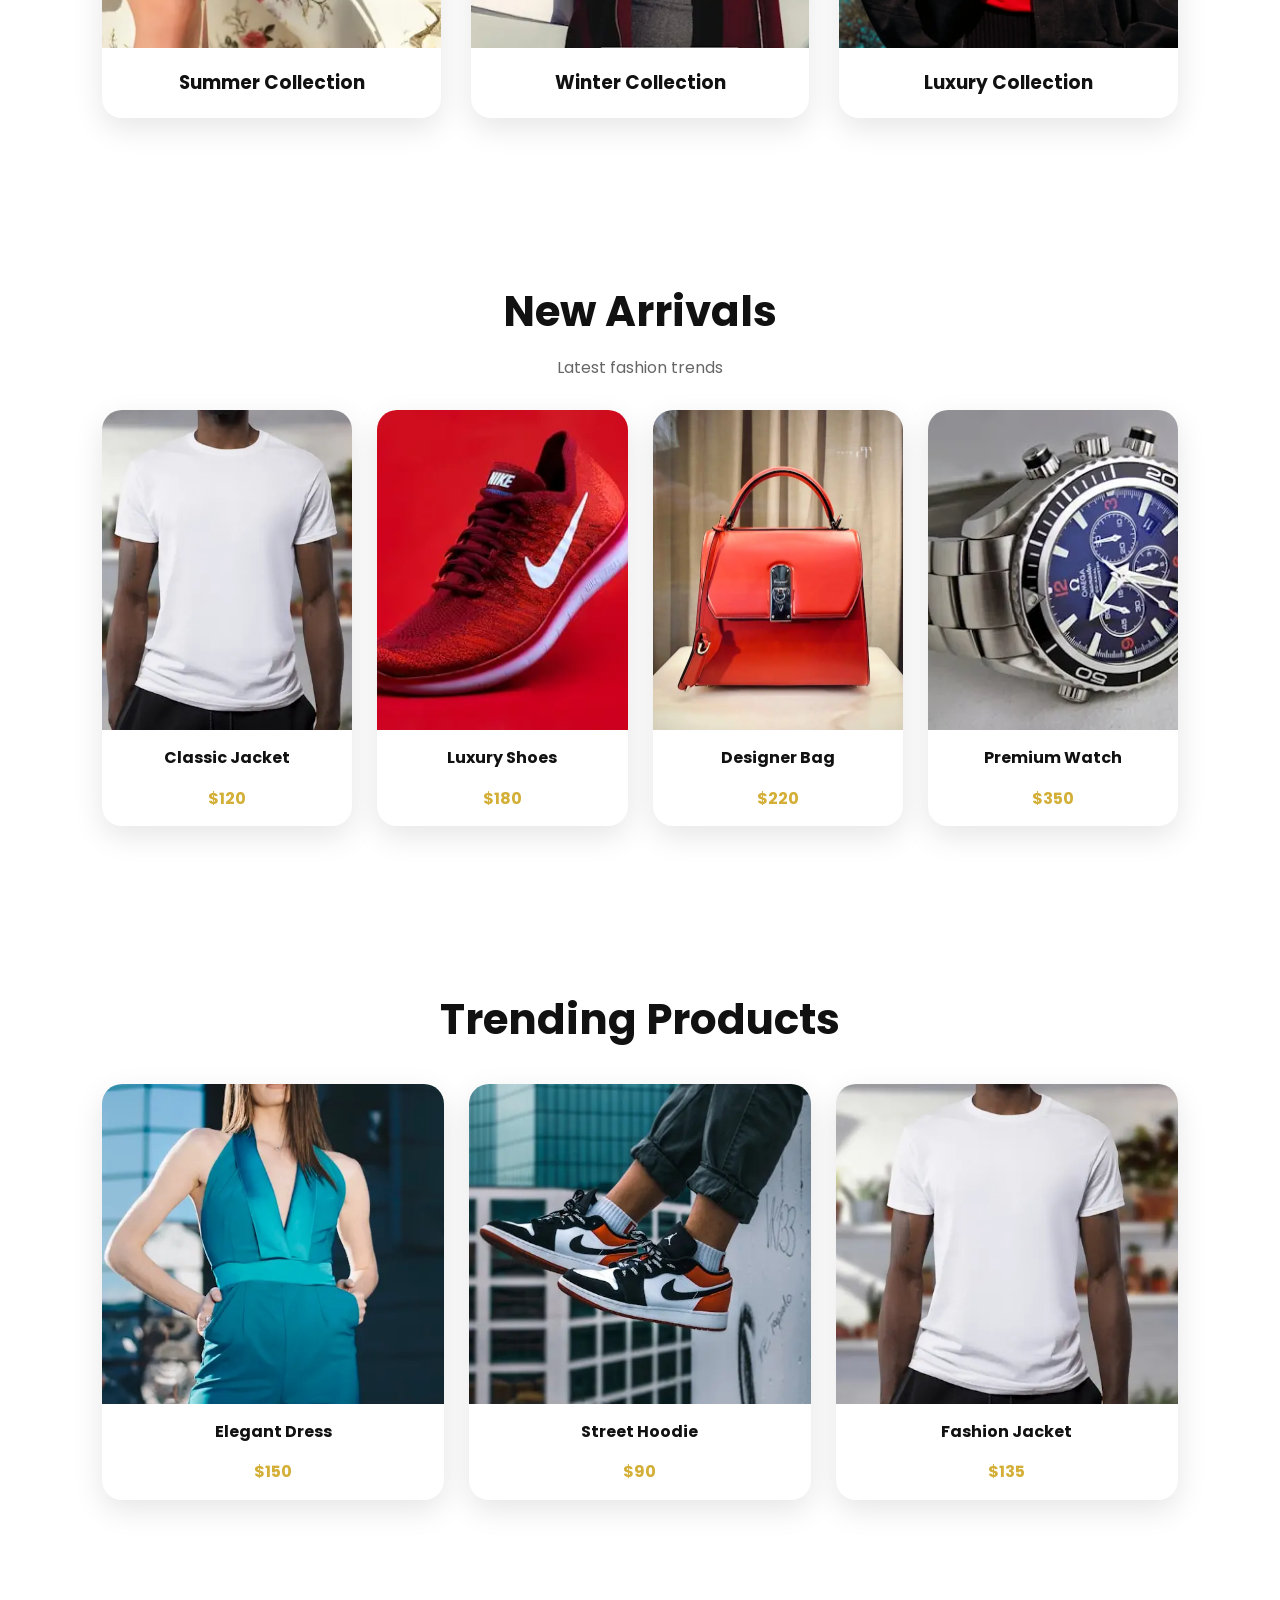
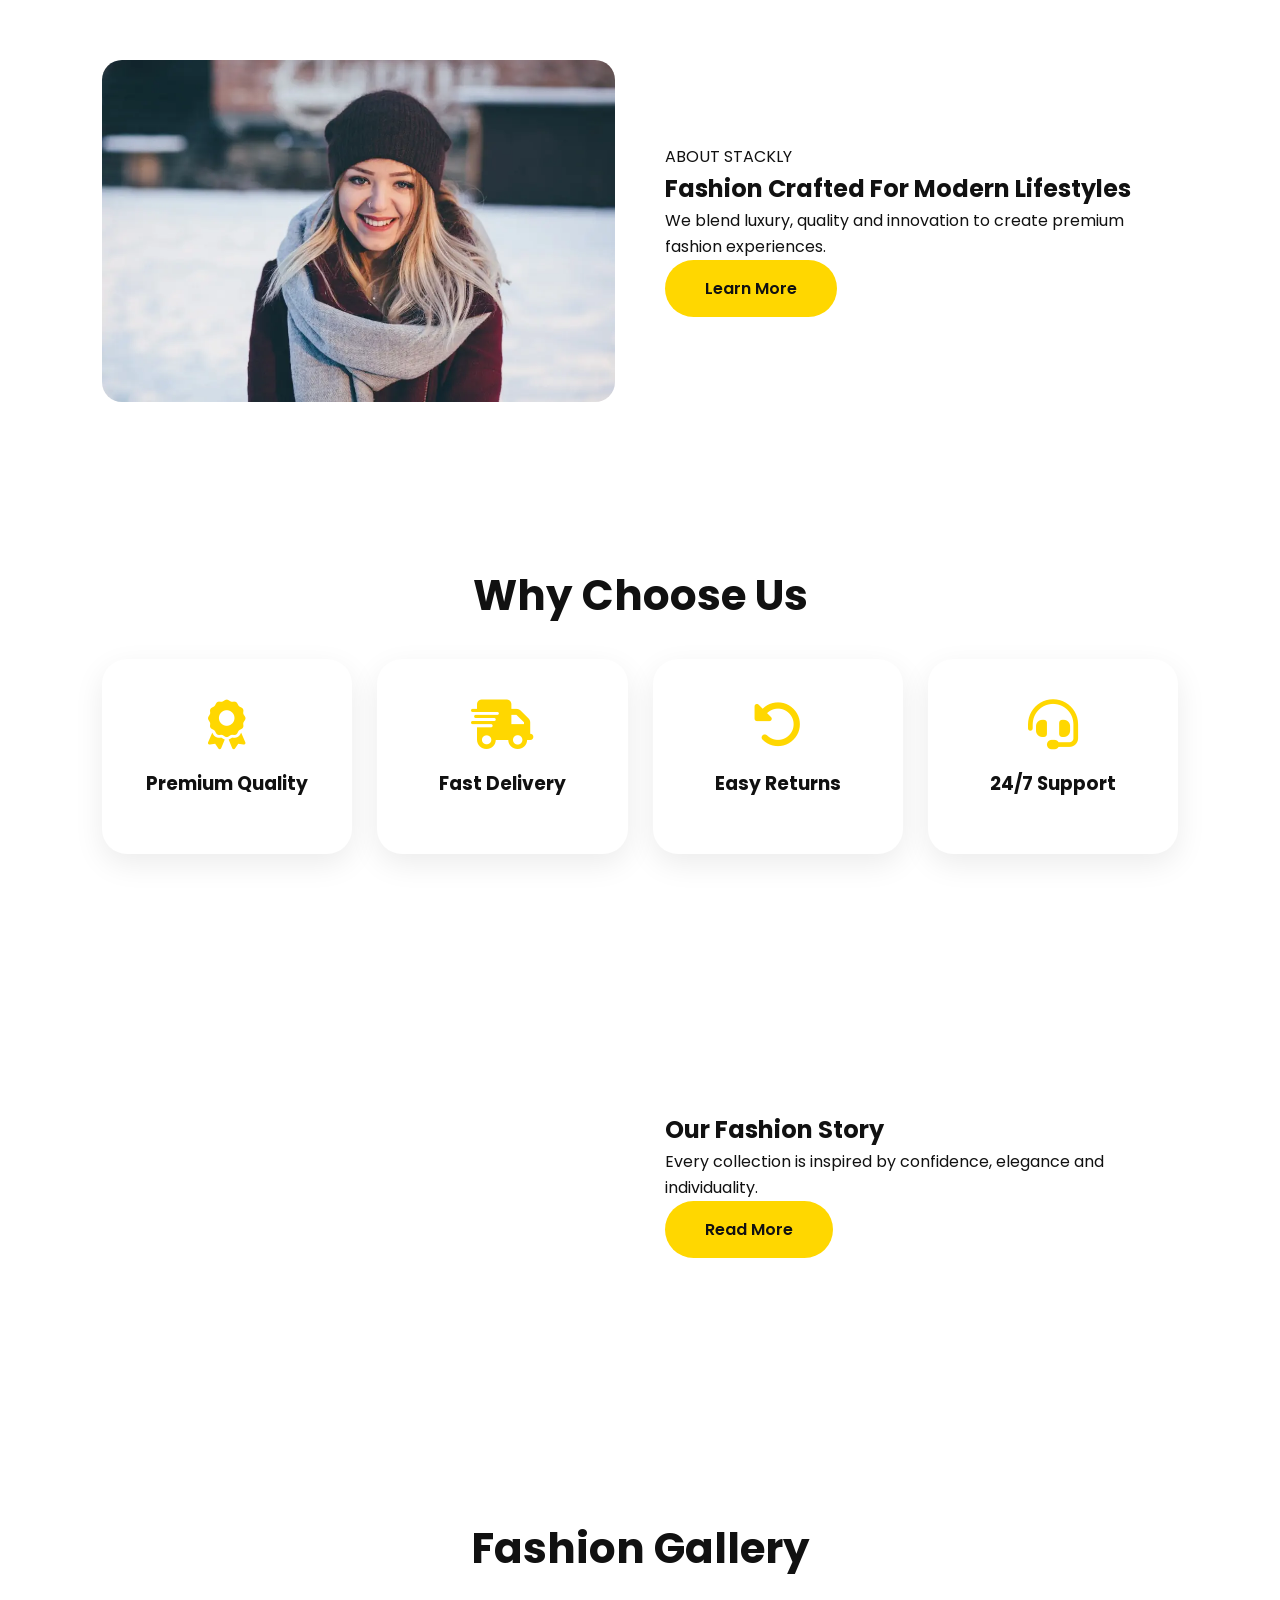
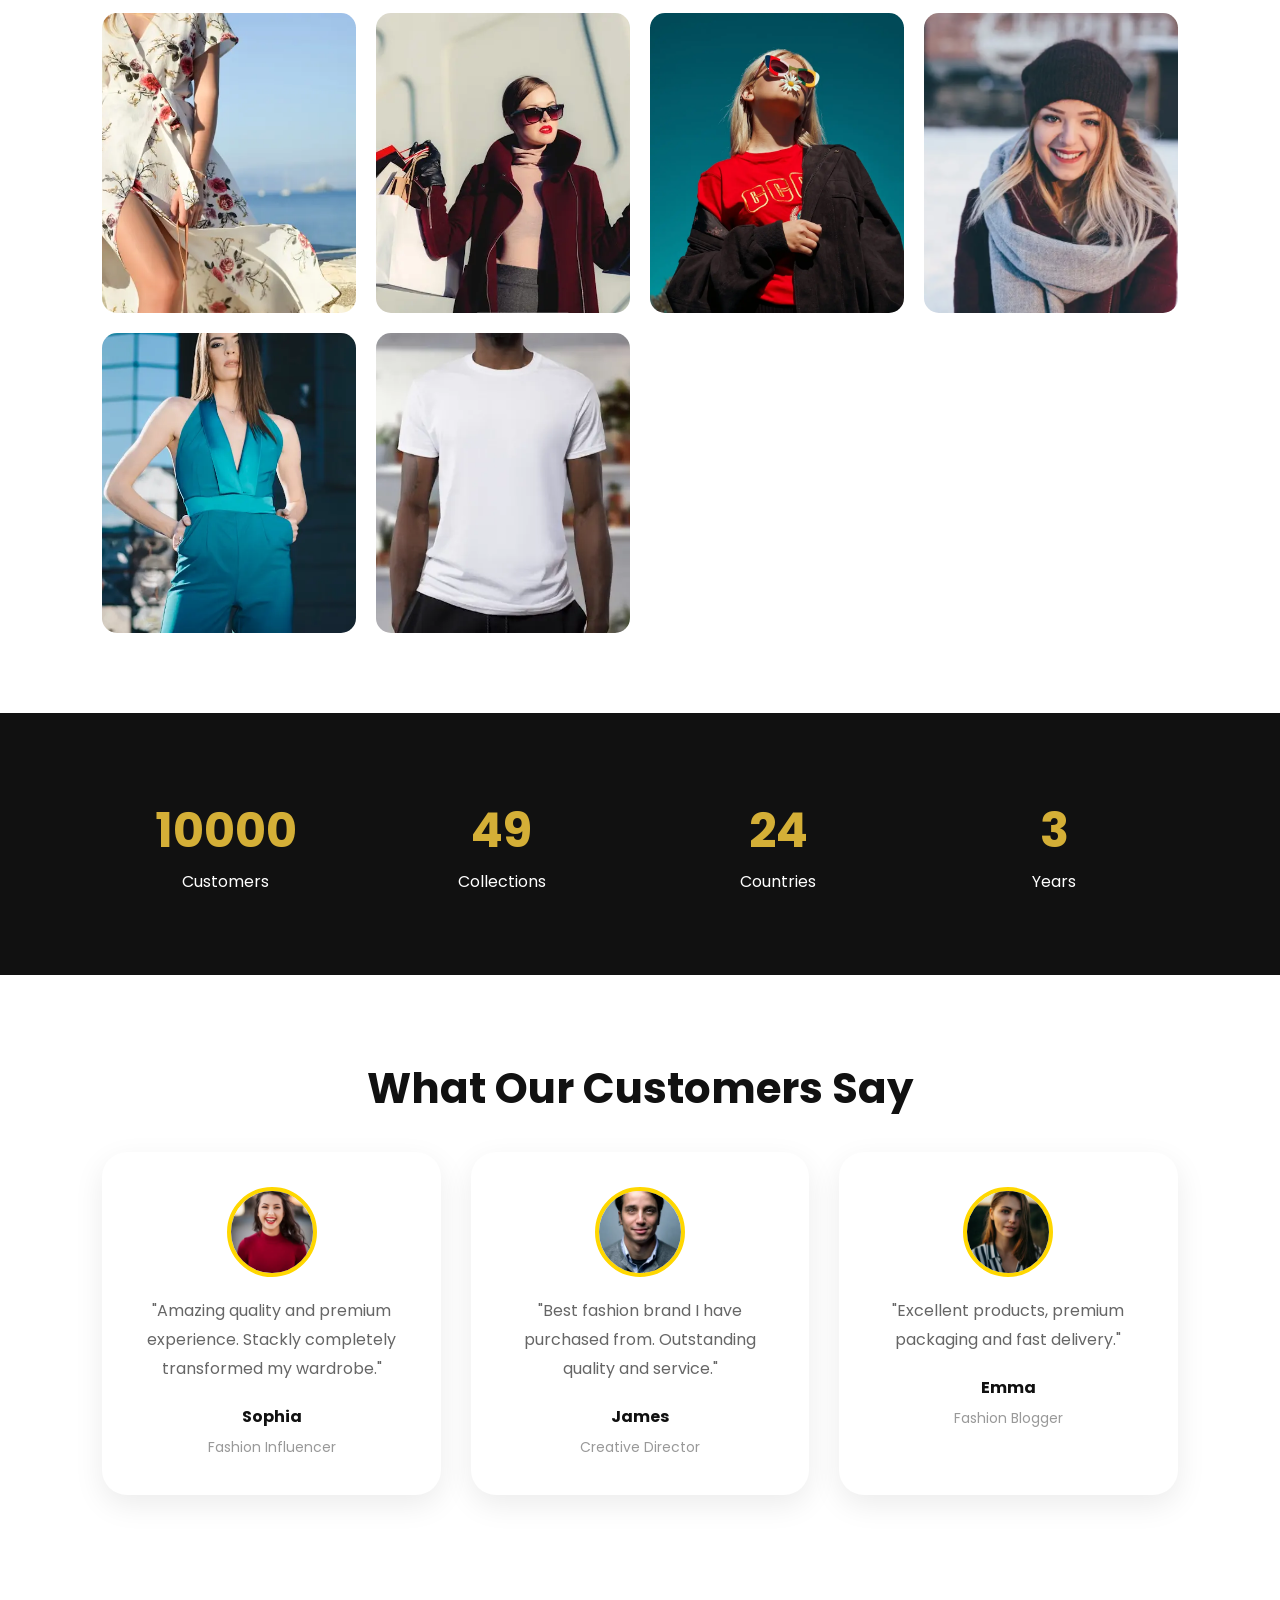
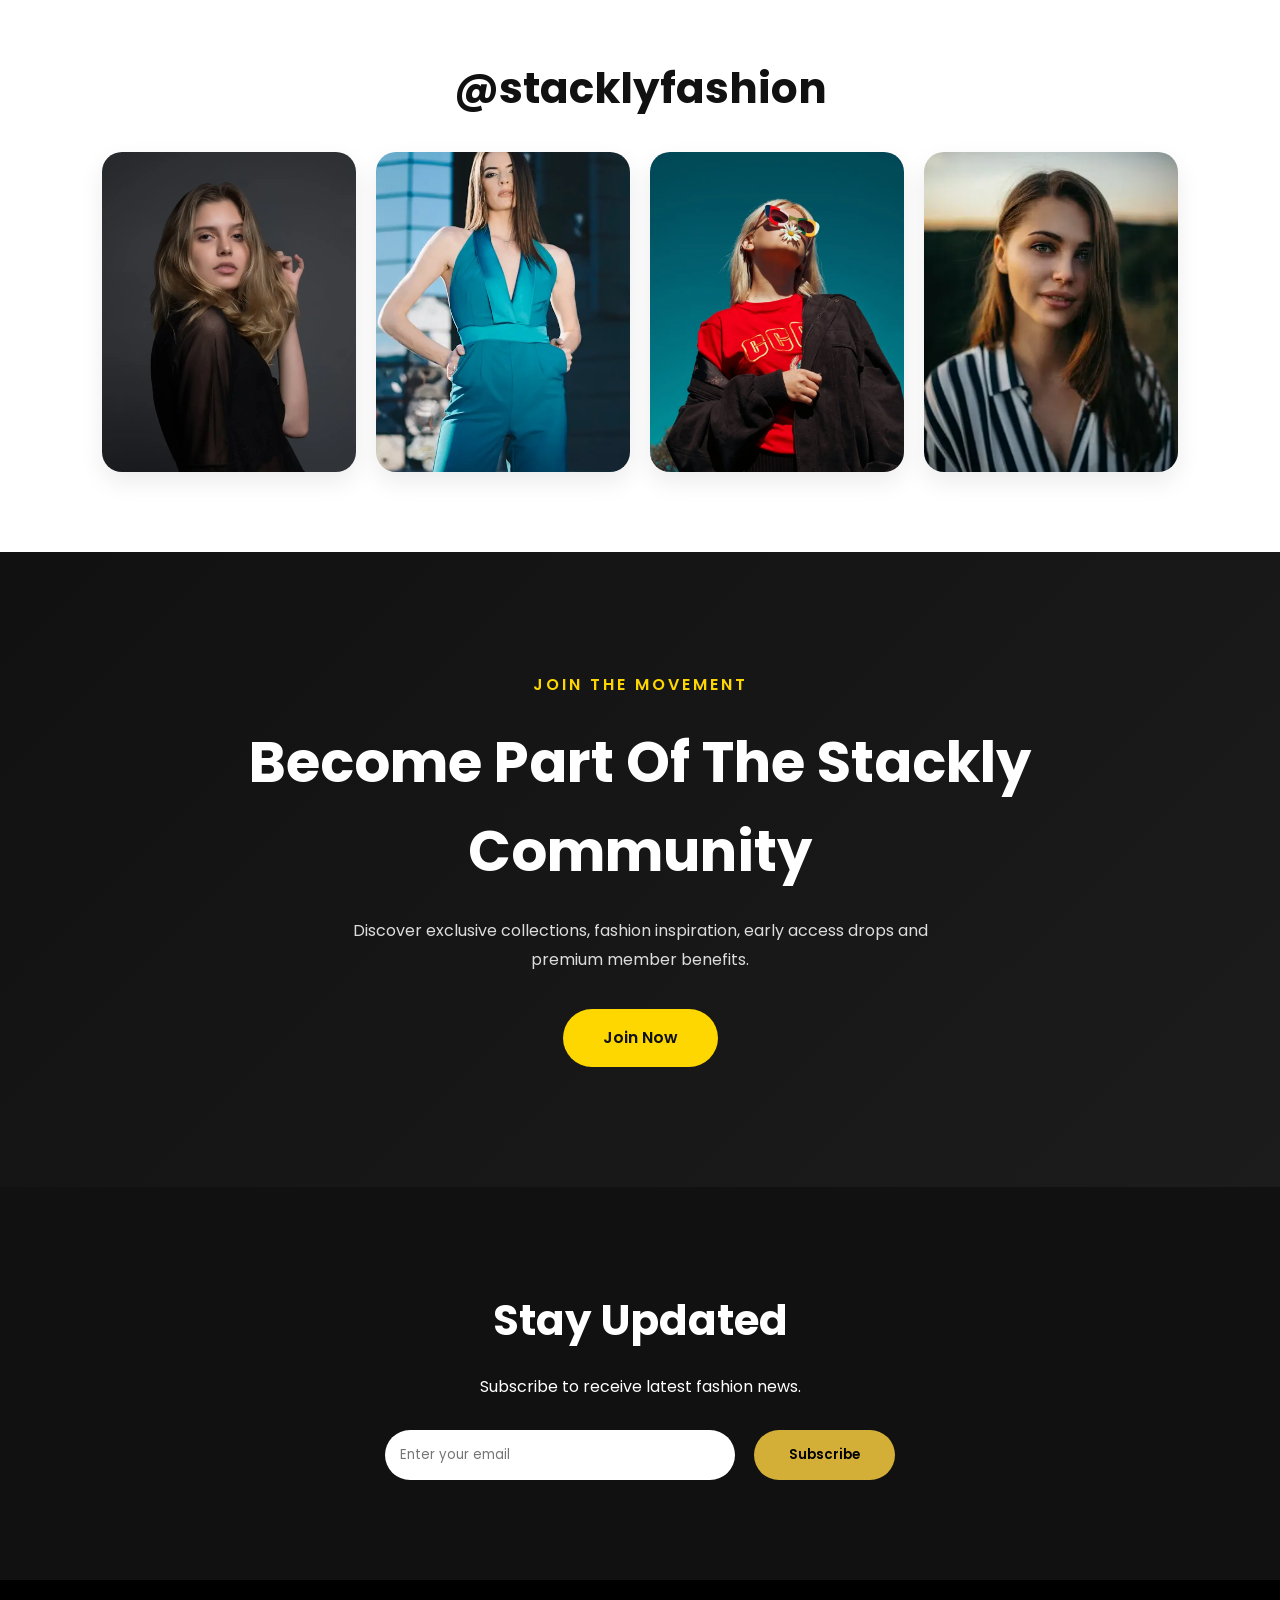
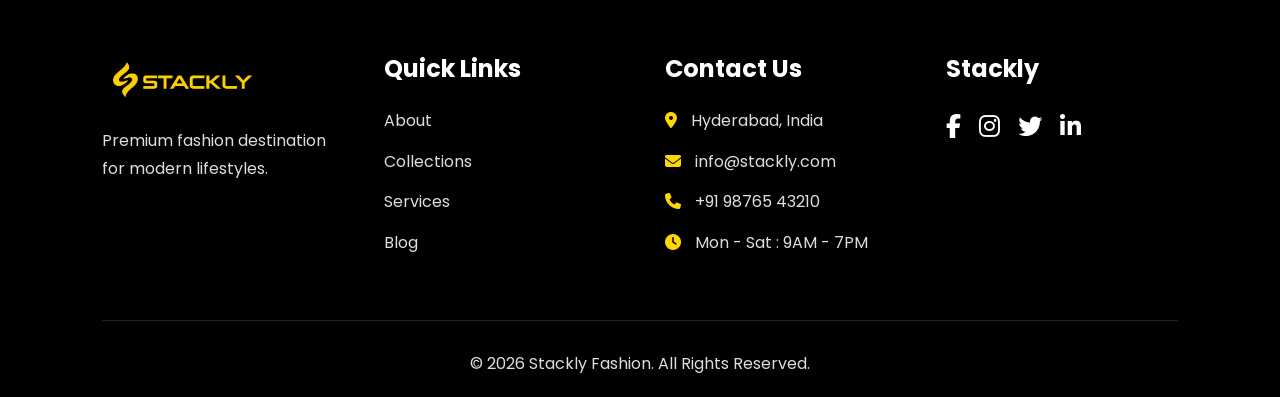
==== commit e2f84f4e: "first commit" ====
--- a/index.html
+++ b/index.html
@@ -483,6 +483,33 @@
 
 </section>
 
+<section class="community-section">
+
+    <div class="community-content fade-up">
+
+        <span>JOIN THE MOVEMENT</span>
+
+        <h2>Become Part Of The Stackly Community</h2>
+
+        <p>
+            Discover exclusive collections, fashion inspiration,
+            early access drops and premium member benefits.
+        </p>
+
+        <a href="404.html" class="btn">
+            Join Now
+        </a>
+
+    </div>
+
+</section>
+
+
+
+
+
+
+
 <!-- NEWSLETTER -->
 
 <section class="newsletter">
--- a/style.css
+++ b/style.css
@@ -1236,3 +1236,79 @@
     }
 
 }
+
+.community-section{
+
+    background:
+    linear-gradient(
+        135deg,
+        #111,
+        #1c1c1c
+    );
+
+    color:#fff;
+
+    text-align:center;
+
+    padding:120px 20px;
+
+    position:relative;
+
+    overflow:hidden;
+}
+
+.community-content{
+
+    position:relative;
+
+    z-index:2;
+
+    max-width:800px;
+
+    margin:auto;
+}
+
+.community-content span{
+
+    color:#FFD700;
+
+    letter-spacing:3px;
+
+    font-weight:600;
+}
+
+.community-content h2{
+
+    font-size:56px;
+
+    margin:20px 0;
+}
+
+.community-content p{
+
+    color:#ddd;
+
+    max-width:650px;
+
+    margin:auto;
+
+    line-height:1.8;
+
+    margin-bottom:35px;
+}
+
+.fade-up{
+
+    opacity:0;
+
+    transform:translateY(80px);
+
+    transition:all 1.5s ease;
+}
+
+.fade-up.show{
+
+    opacity:1;
+
+    transform:translateY(0);
+}
